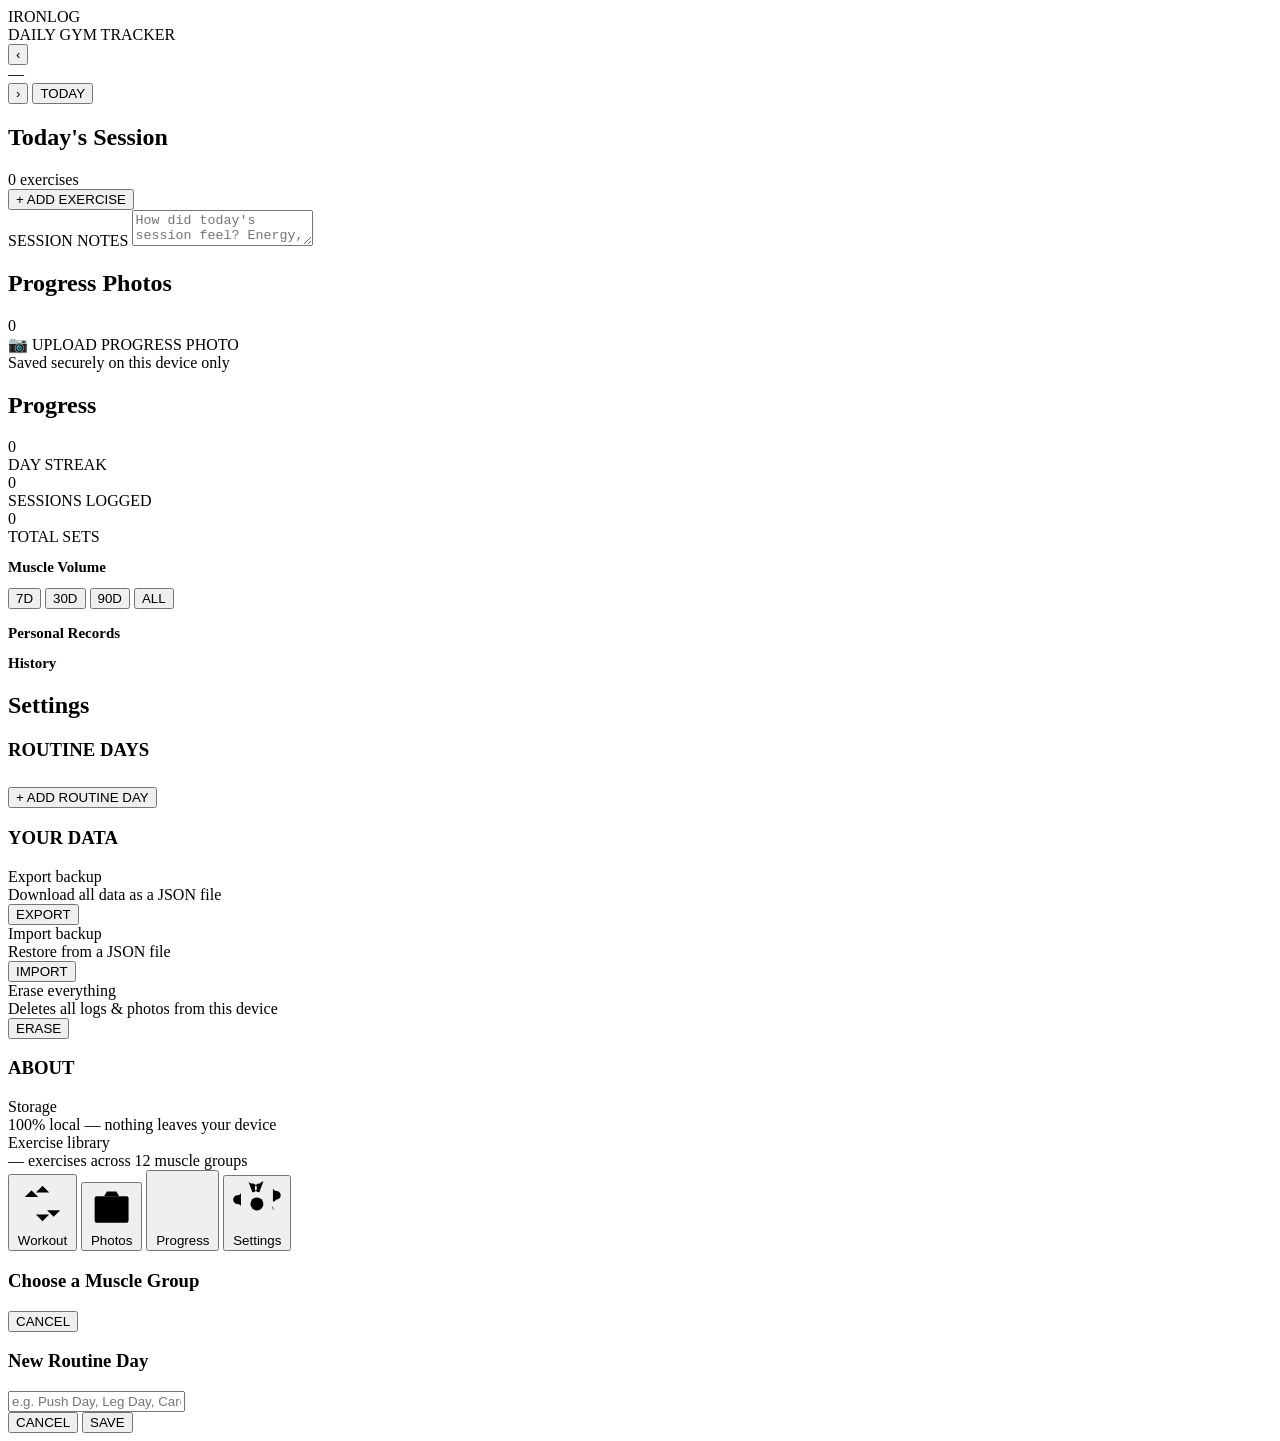
==== index.html @ 1e76ce5f "Add files via upload" ====
<!DOCTYPE html>
<html lang="en">
<head>
<meta charset="UTF-8">
<meta name="viewport" content="width=device-width, initial-scale=1.0, maximum-scale=1, viewport-fit=cover">
<meta name="theme-color" content="#121216">
<meta name="description" content="IRONLOG — offline gym tracker with muscle-specific exercise library and progress photos.">
<title>IRONLOG — Daily Gym Tracker</title>
<link rel="manifest" href="manifest.json">
<link rel="icon" href="icons/icon.svg" type="image/svg+xml">
<link rel="apple-touch-icon" href="icons/icon-192.png">
<link rel="stylesheet" href="css/style.css">
</head>
<body>

<header>
  <div class="brand">
    <div>
      <div class="logo">IRON<span>LOG</span></div>
      <div class="tag">DAILY GYM TRACKER</div>
    </div>
  </div>
  <div class="date-row">
    <button class="nav" id="prevDay" aria-label="Previous day">‹</button>
    <div class="date-display" id="dateDisplay">—<small id="dateSub"></small></div>
    <button class="nav" id="nextDay" aria-label="Next day">›</button>
    <button class="today-btn" id="todayBtn">TODAY</button>
  </div>
</header>

<main>

  <!-- WORKOUT SECTION -->
  <section id="sec-workout" class="active">
    <div class="routine-bar" id="routineBar"></div>

    <div class="section-title">
      <h2>Today's Session</h2>
      <span class="count-pill" id="exerciseCount">0 exercises</span>
    </div>

    <div id="exerciseList"></div>

    <div id="emptyWorkout" class="empty-state" style="display:none;">
      <div class="big">🏋️</div>
      <p>No exercises logged for this day yet. Tap below to build your session from the muscle-specific library.</p>
    </div>

    <button class="add-exercise-btn" id="addExerciseBtn">+ ADD EXERCISE</button>

    <div class="notes-box">
      <label>SESSION NOTES</label>
      <textarea id="sessionNotes" placeholder="How did today's session feel? Energy, soreness, PRs..."></textarea>
    </div>
  </section>

  <!-- PHOTOS SECTION -->
  <section id="sec-photos">
    <div class="section-title">
      <h2>Progress Photos</h2>
      <span class="count-pill" id="photoCount">0</span>
    </div>
    <label class="photo-upload-btn" for="photoInput">📷 UPLOAD PROGRESS PHOTO<br><span class="sub">Saved securely on this device only</span></label>
    <input type="file" id="photoInput" accept="image/*" capture="environment" style="display:none;" multiple>
    <div class="photo-grid" id="photoGrid"></div>
  </section>

  <!-- PROGRESS SECTION -->
  <section id="sec-progress">
    <div class="section-title"><h2>Progress</h2></div>
    <div class="stat-grid">
      <div class="stat-card"><div class="num" id="statStreak">0</div><div class="lbl">DAY STREAK</div></div>
      <div class="stat-card"><div class="num" id="statTotal">0</div><div class="lbl">SESSIONS LOGGED</div></div>
      <div class="stat-card"><div class="num" id="statVolume">0</div><div class="lbl">TOTAL SETS</div></div>
    </div>

    <div class="section-title">
      <h2 style="font-size:15px;">Muscle Volume</h2>
      <div class="range-toggle" id="rangeToggle">
        <button data-range="7" class="active">7D</button>
        <button data-range="30">30D</button>
        <button data-range="90">90D</button>
        <button data-range="0">ALL</button>
      </div>
    </div>
    <div id="muscleVolumeList" class="muscle-volume-list"></div>
    <p class="hint" id="muscleVolumeHint"></p>

    <div class="section-title"><h2 style="font-size:15px;">Personal Records</h2></div>
    <div id="prList"></div>

    <div class="section-title"><h2 style="font-size:15px;">History</h2></div>
    <div id="historyList"></div>
  </section>

  <!-- SETTINGS SECTION -->
  <section id="sec-settings">
    <div class="section-title"><h2>Settings</h2></div>

    <div class="settings-block">
      <h3>ROUTINE DAYS</h3>
      <div id="routineEditor"></div>
      <button class="add-exercise-btn" id="addRoutineBtn" style="margin-top:8px;">+ ADD ROUTINE DAY</button>
    </div>

    <div class="settings-block">
      <h3>YOUR DATA</h3>
      <div class="settings-row">
        <div><div class="st-lbl">Export backup</div><div class="st-sub">Download all data as a JSON file</div></div>
        <button id="exportBtn">EXPORT</button>
      </div>
      <div class="settings-row">
        <div><div class="st-lbl">Import backup</div><div class="st-sub">Restore from a JSON file</div></div>
        <button id="importBtn">IMPORT</button>
      </div>
      <input type="file" id="importInput" accept="application/json" style="display:none;">
      <div class="settings-row">
        <div><div class="st-lbl">Erase everything</div><div class="st-sub">Deletes all logs & photos from this device</div></div>
        <button class="danger" id="eraseBtn">ERASE</button>
      </div>
    </div>

    <div class="settings-block">
      <h3>ABOUT</h3>
      <div class="settings-row">
        <div><div class="st-lbl">Storage</div><div class="st-sub">100% local — nothing leaves your device</div></div>
      </div>
      <div class="settings-row">
        <div><div class="st-lbl">Exercise library</div><div class="st-sub" id="libraryCount">— exercises across 12 muscle groups</div></div>
      </div>
    </div>
  </section>

</main>

<nav class="tabbar">
  <button class="tab active" data-tab="sec-workout">
    <svg viewBox="0 0 24 24"><path d="M6.5 6.5l11 11M4 9l3-3 3 3M20 15l-3 3-3-3M2 12h4M18 12h4M9 7l3-3 3 3M9 17l3 3 3-3"/></svg>
    Workout
  </button>
  <button class="tab" data-tab="sec-photos">
    <svg viewBox="0 0 24 24"><rect x="3" y="6" width="18" height="14" rx="1"/><circle cx="12" cy="13" r="3.5"/><path d="M8 6l1.5-2.5h5L16 6"/></svg>
    Photos
  </button>
  <button class="tab" data-tab="sec-progress">
    <svg viewBox="0 0 24 24"><path d="M4 20V10M11 20V4M18 20v-7"/></svg>
    Progress
  </button>
  <button class="tab" data-tab="sec-settings">
    <svg viewBox="0 0 24 24"><circle cx="12" cy="12" r="3"/><path d="M19.4 13a1.7 1.7 0 00.34 1.87M4.6 13a1.7 1.7 0 00-1.55-1H3a2 2 0 110-4h.09a1.7 1.7 0 001.51-1.09M19.4 11a1.7 1.7 0 001.55-1H21a2 2 0 100-4h-.09a1.7 1.7 0 01-1.51-1.09M8 1.6a1.7 1.7 0 001.6 1H10a2 2 0 010 4h-.09M15 1.6a1.7 1.7 0 00-1.6 1H13a2 2 0 000 4h.09"/></svg>
    Settings
  </button>
</nav>

<!-- Exercise Picker Modal: step 1 = muscle grid, step 2 = exercise list -->
<div class="modal-backdrop" id="pickerModal">
  <div class="modal modal-tall">
    <div class="picker-step" id="pickerStep1">
      <h3>Choose a Muscle Group</h3>
      <div class="muscle-grid" id="muscleGrid"></div>
      <div class="modal-actions">
        <button class="btn btn-ghost" id="cancelPicker1">CANCEL</button>
      </div>
    </div>

    <div class="picker-step" id="pickerStep2" style="display:none;">
      <div class="picker-step2-head">
        <button class="back-btn" id="backToMuscles">‹ Back</button>
        <h3 id="pickerMuscleTitle">Chest</h3>
      </div>
      <input type="text" id="exerciseSearch" placeholder="Search exercises...">
      <div class="exercise-picker-list" id="exercisePickerList"></div>
      <div class="custom-exercise-row">
        <input type="text" id="customExerciseInput" placeholder="Or type a custom exercise name">
        <button class="btn btn-primary" id="addCustomExercise">ADD</button>
      </div>
    </div>
  </div>
</div>

<!-- Add Routine Day Modal -->
<div class="modal-backdrop" id="routineModal">
  <div class="modal">
    <h3>New Routine Day</h3>
    <input type="text" id="routineNameInput" placeholder="e.g. Push Day, Leg Day, Cardio">
    <div class="modal-actions">
      <button class="btn btn-ghost" id="cancelRoutine">CANCEL</button>
      <button class="btn btn-primary" id="confirmRoutine">SAVE</button>
    </div>
  </div>
</div>

<div class="toast" id="toast"></div>

<script src="js/exercise-library.js"></script>
<script src="js/storage.js"></script>
<script src="js/app.js"></script>
</body>
</html>
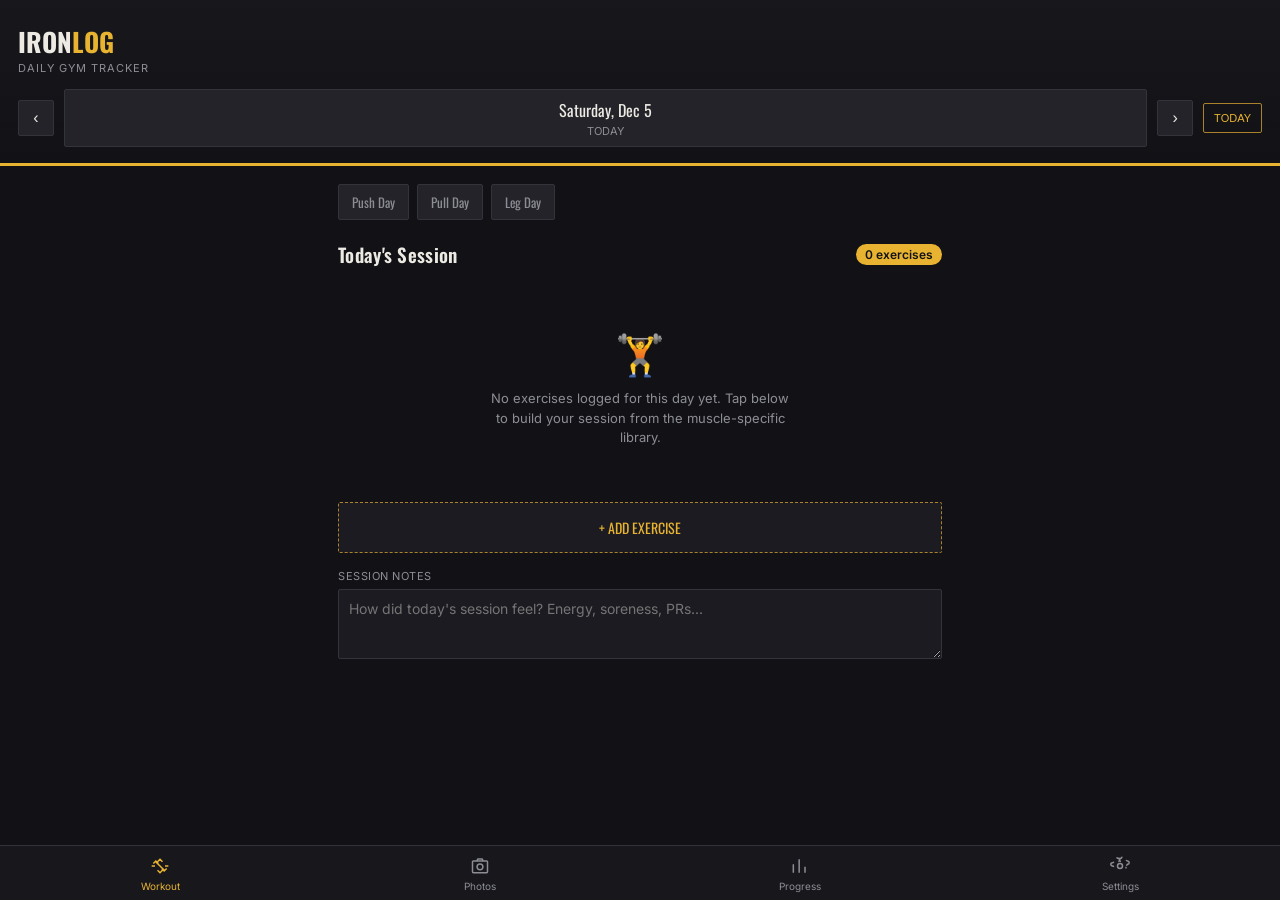
==== commit 44084db0: "Add files via upload" ====
--- a/index.html
+++ b/index.html
@@ -6,10 +6,296 @@
 <meta name="theme-color" content="#121216">
 <meta name="description" content="IRONLOG — offline gym tracker with muscle-specific exercise library and progress photos.">
 <title>IRONLOG — Daily Gym Tracker</title>
-<link rel="manifest" href="manifest.json">
-<link rel="icon" href="icons/icon.svg" type="image/svg+xml">
-<link rel="apple-touch-icon" href="icons/icon-192.png">
-<link rel="stylesheet" href="css/style.css">
+<style>
+@import url('https://fonts.googleapis.com/css2?family=Oswald:wght@400;500;600;700&family=Inter:wght@400;500;600&display=swap');
+
+:root{
+  --bg: #121216;
+  --surface: #1b1b21;
+  --surface-2: #232329;
+  --steel: #33333c;
+  --iron: #E8B330;
+  --iron-dim: #a9822b;
+  --rust: #C4482E;
+  --chalk: #EDEAE3;
+  --chalk-dim: #8d8d95;
+  --green: #6FA85B;
+  --radius: 2px;
+}
+
+*{ box-sizing:border-box; -webkit-tap-highlight-color: transparent; }
+html,body{ margin:0; padding:0; }
+body{
+  background:
+    linear-gradient(180deg, rgba(0,0,0,.25), rgba(0,0,0,0) 120px),
+    var(--bg);
+  color: var(--chalk);
+  font-family: 'Inter', system-ui, sans-serif;
+  min-height: 100vh;
+  padding-bottom: 90px;
+}
+
+h1,h2,h3,.display{
+  font-family:'Oswald', sans-serif;
+  font-weight:600;
+  letter-spacing: 0.3px;
+  margin:0;
+}
+
+/* ---------- Header ---------- */
+header{
+  padding: 22px 18px 16px;
+  border-bottom: 3px solid var(--iron);
+  background: linear-gradient(180deg, #17171c, #121216);
+  position: sticky; top:0; z-index: 20;
+}
+.brand{ display:flex; align-items:baseline; justify-content:space-between; }
+.brand .logo{ font-family:'Oswald',sans-serif; font-weight:700; font-size:26px; color: var(--chalk); }
+.brand .logo span{ color: var(--iron); }
+.brand .tag{ font-size: 11px; color: var(--chalk-dim); letter-spacing: 1px; }
+
+.date-row{ margin-top: 14px; display:flex; align-items:center; gap: 10px; }
+.date-row button.nav{
+  background: var(--surface-2); border: 1px solid var(--steel);
+  color: var(--chalk); width: 36px; height:36px; font-size:16px;
+  border-radius: var(--radius); cursor:pointer;
+}
+.date-row .date-display{
+  flex:1; text-align:center; font-family:'Oswald',sans-serif; font-size: 16px;
+  background: var(--surface-2); border: 1px solid var(--steel);
+  padding: 8px 6px; border-radius: var(--radius);
+}
+.date-row .date-display small{ display:block; color: var(--chalk-dim); font-size: 11px; font-family:'Inter'; margin-top:2px; }
+.date-row .today-btn{
+  background: transparent; color: var(--iron); border:1px solid var(--iron-dim);
+  font-size: 11px; padding: 8px 10px; border-radius: var(--radius); cursor:pointer;
+}
+
+/* ---------- Main ---------- */
+main{ padding: 18px; max-width: 640px; margin: 0 auto; }
+section{ display:none; }
+section.active{ display:block; animation: fade .25s ease; }
+@keyframes fade{ from{opacity:0; transform:translateY(4px);} to{opacity:1; transform:none;} }
+
+.section-title{ display:flex; align-items:center; justify-content:space-between; margin-bottom: 12px; gap: 10px; flex-wrap: wrap; }
+.section-title h2{ font-size:19px; }
+.count-pill{
+  font-size:12px; color: var(--bg); background: var(--iron);
+  padding: 3px 9px; border-radius: 20px; font-family:'Inter'; font-weight:600;
+}
+
+/* ---------- Routine label ---------- */
+.routine-bar{ display:flex; gap:8px; margin-bottom: 16px; overflow-x:auto; padding-bottom:4px; }
+.routine-chip{
+  flex: 0 0 auto; padding: 7px 13px; background: var(--surface-2);
+  border: 1px solid var(--steel); color: var(--chalk-dim);
+  font-family:'Oswald'; font-size:13px; border-radius: var(--radius);
+  cursor:pointer; white-space:nowrap;
+}
+.routine-chip.active{ border-color: var(--iron); color: var(--iron); background: rgba(232,179,48,0.08); }
+
+/* ---------- Exercise Card ---------- */
+.exercise-card{
+  background: var(--surface); border: 1px solid var(--steel);
+  border-left: 4px solid var(--muscle-color, var(--iron));
+  border-radius: var(--radius); margin-bottom: 12px; overflow:hidden;
+}
+.exercise-head{ display:flex; justify-content:space-between; align-items:flex-start; padding: 12px 14px 8px; gap: 8px; }
+.exercise-head .name{ font-family:'Oswald'; font-size:16px; font-weight:600; }
+.exercise-head .muscle-tag{
+  display:inline-flex; align-items:center; gap:5px; font-size:11px; color: var(--chalk-dim);
+  margin-top:4px;
+}
+.exercise-head .muscle-tag .dot{ width:8px; height:8px; border-radius:50%; background: var(--muscle-color, var(--iron)); display:inline-block; }
+.exercise-head .del{ background:none; border:none; color:#5c5c66; font-size:18px; cursor:pointer; padding:4px 6px; flex-shrink:0; }
+
+.set-table{ padding: 0 14px 12px; }
+.set-row{ display:grid; grid-template-columns: 26px 1fr 1fr 30px; gap: 8px; align-items:center; padding: 6px 0; border-top: 1px solid #242429; }
+.set-row.head-row{ border-top:none; font-size:10px; color: var(--chalk-dim); letter-spacing:.5px; padding-bottom:4px; }
+.set-row .set-num{ color: var(--chalk-dim); font-size:13px; text-align:center; font-family:'Oswald'; }
+.set-row input{
+  width:100%; background: var(--surface-2); border:1px solid var(--steel);
+  color: var(--chalk); padding:7px 6px; border-radius: var(--radius);
+  font-family:'Inter'; font-size:14px; text-align:center;
+}
+.set-row input:focus{ outline:none; border-color: var(--iron); }
+.set-row .chk{
+  width:26px; height:26px; border-radius: var(--radius); border:1px solid var(--steel);
+  background: var(--surface-2); cursor:pointer; display:flex; align-items:center; justify-content:center;
+  color: transparent; font-size:14px;
+}
+.set-row .chk.done{ background: var(--green); border-color: var(--green); color:#12210d; }
+
+.add-set-btn{
+  width: calc(100% - 28px); margin: 0 14px 12px; padding:9px; background:transparent;
+  border:1px dashed var(--steel); color: var(--chalk-dim); font-size:12px;
+  border-radius: var(--radius); cursor:pointer;
+}
+
+.add-exercise-btn{
+  width:100%; padding:14px; background: var(--surface); border:1px dashed var(--iron-dim);
+  color: var(--iron); font-family:'Oswald'; font-size:14px; border-radius: var(--radius); cursor:pointer;
+  margin-top: 4px;
+}
+
+.empty-state{ text-align:center; padding: 50px 20px; color: var(--chalk-dim); }
+.empty-state .big{ font-size:40px; margin-bottom:10px; }
+.empty-state p{ font-size:13px; line-height:1.5; max-width:300px; margin:0 auto; }
+
+/* ---------- Notes ---------- */
+.notes-box{ margin-top: 16px; }
+.notes-box label{ font-size:11px; color: var(--chalk-dim); display:block; margin-bottom:6px; letter-spacing:.5px;}
+.notes-box textarea{
+  width:100%; min-height:70px; background: var(--surface); border:1px solid var(--steel);
+  color: var(--chalk); padding:10px; border-radius: var(--radius); font-family:'Inter'; font-size:14px; resize:vertical;
+}
+
+/* ---------- Photos ---------- */
+.photo-upload-btn{
+  display:block; width:100%; padding: 22px; background: var(--surface); border:2px dashed var(--steel);
+  color: var(--chalk-dim); border-radius: var(--radius); cursor:pointer; text-align:center;
+  font-family:'Oswald'; font-size:14px; margin-bottom:16px;
+}
+.photo-upload-btn .sub{ font-family:'Inter'; font-size:11px; color:#666; }
+.photo-upload-btn:active{ border-color: var(--iron); color: var(--iron); }
+.photo-grid{ display:grid; grid-template-columns: repeat(3, 1fr); gap: 8px; }
+.photo-item{ position:relative; aspect-ratio: 3/4; border-radius: var(--radius); overflow:hidden; border:1px solid var(--steel); background: var(--surface-2); }
+.photo-item img{ width:100%; height:100%; object-fit:cover; display:block; }
+.photo-item .pdate{
+  position:absolute; bottom:0; left:0; right:0; background: linear-gradient(0deg, rgba(0,0,0,.85), transparent);
+  color: var(--chalk); font-size:9px; padding: 12px 5px 4px; text-align:center;
+}
+.photo-item .pdel{
+  position:absolute; top:3px; right:3px; background: rgba(0,0,0,.6); color:var(--chalk);
+  border:none; border-radius:50%; width:20px; height:20px; font-size:12px; cursor:pointer; line-height:1;
+}
+
+/* ---------- Progress ---------- */
+.stat-grid{ display:grid; grid-template-columns: repeat(3,1fr); gap:10px; margin-bottom:18px; }
+.stat-card{ background: var(--surface); border:1px solid var(--steel); border-radius: var(--radius); padding: 14px 8px; text-align:center; }
+.stat-card .num{ font-family:'Oswald'; font-size:24px; color: var(--iron); }
+.stat-card .lbl{ font-size:10px; color: var(--chalk-dim); margin-top:4px; letter-spacing:.4px;}
+
+.range-toggle{ display:flex; gap:4px; }
+.range-toggle button{
+  background: var(--surface-2); border:1px solid var(--steel); color: var(--chalk-dim);
+  font-size:11px; padding: 6px 9px; border-radius: var(--radius); cursor:pointer; font-family:'Inter'; font-weight:600;
+}
+.range-toggle button.active{ background: var(--iron); color: #141410; border-color: var(--iron); }
+
+.muscle-volume-list{ margin-bottom: 4px; }
+.mv-row{ margin-bottom: 10px; }
+.mv-row-top{ display:flex; justify-content:space-between; font-size:12px; margin-bottom:4px; }
+.mv-row-top .mv-name{ display:flex; align-items:center; gap:6px; font-family:'Oswald'; font-size:13px; }
+.mv-row-top .mv-name .dot{ width:8px; height:8px; border-radius:50%; }
+.mv-row-top .mv-val{ color: var(--chalk-dim); }
+.mv-bar-track{ height:8px; background: var(--surface-2); border-radius: 20px; overflow:hidden; }
+.mv-bar-fill{ height:100%; border-radius: 20px; transition: width .3s ease; }
+.hint{ font-size:11px; color: var(--chalk-dim); margin: 4px 0 20px; line-height:1.5; }
+
+.pr-item{
+  display:flex; justify-content:space-between; align-items:center;
+  background: var(--surface); border:1px solid var(--steel); border-left:3px solid var(--muscle-color, var(--iron));
+  border-radius: var(--radius); padding: 11px 14px; margin-bottom:8px;
+}
+.pr-item .pn{ font-family:'Oswald'; font-size:14px; }
+.pr-item .pm{ font-size:10px; color: var(--chalk-dim); margin-top:2px; }
+.pr-item .pv{ font-family:'Oswald'; font-size:16px; color: var(--iron); text-align:right; }
+.pr-item .pd{ font-size:9px; color: var(--chalk-dim); text-align:right; }
+
+.history-item{
+  background: var(--surface); border:1px solid var(--steel); border-left:3px solid var(--steel);
+  border-radius: var(--radius); padding: 12px 14px; margin-bottom:8px;
+  display:flex; justify-content:space-between; align-items:center; cursor:pointer;
+}
+.history-item.has-log{ border-left-color: var(--iron); }
+.history-item .hd{ font-family:'Oswald'; font-size:14px; }
+.history-item .hs{ font-size:11px; color: var(--chalk-dim); margin-top:2px; }
+.history-item .harrow{ color: var(--chalk-dim); }
+
+/* ---------- Bottom Nav ---------- */
+nav.tabbar{
+  position: fixed; bottom:0; left:0; right:0; background: #17171c; border-top: 1px solid var(--steel);
+  display:flex; z-index: 30; padding-bottom: env(safe-area-inset-bottom);
+}
+nav.tabbar button{
+  flex:1; background:none; border:none; color: var(--chalk-dim);
+  padding: 10px 4px 8px; font-family:'Inter'; font-size:10px; cursor:pointer;
+  display:flex; flex-direction:column; align-items:center; gap:4px;
+}
+nav.tabbar button svg{ width:20px; height:20px; stroke: var(--chalk-dim); fill:none; stroke-width:1.8; }
+nav.tabbar button.active{ color: var(--iron); }
+nav.tabbar button.active svg{ stroke: var(--iron); }
+
+/* ---------- Modal ---------- */
+.modal-backdrop{ position:fixed; inset:0; background: rgba(0,0,0,.6); z-index:50; display:none; align-items:flex-end; justify-content:center; }
+.modal-backdrop.show{ display:flex; }
+.modal{
+  background: var(--surface); width:100%; max-width:640px;
+  border-top: 3px solid var(--iron); border-radius: 10px 10px 0 0;
+  padding: 20px 18px calc(20px + env(safe-area-inset-bottom));
+  max-height: 80vh; overflow-y:auto;
+}
+.modal.modal-tall{ max-height: 85vh; }
+.modal h3{ font-size:17px; margin-bottom:14px; }
+.modal input, .modal select{
+  width:100%; background: var(--surface-2); border:1px solid var(--steel); color:var(--chalk);
+  padding: 12px; border-radius: var(--radius); font-family:'Inter'; font-size:15px; margin-bottom:10px;
+}
+.modal-actions{ display:flex; gap:10px; margin-top:6px; }
+.btn{ flex:1; padding:13px; border-radius: var(--radius); border:none; cursor:pointer; font-family:'Oswald'; font-size:14px; letter-spacing:.3px; }
+.btn-primary{ background: var(--iron); color:#141410; font-weight:600; }
+.btn-ghost{ background: transparent; color: var(--chalk-dim); border:1px solid var(--steel); }
+
+/* ---------- Muscle Picker ---------- */
+.muscle-grid{ display:grid; grid-template-columns: repeat(2, 1fr); gap:8px; margin-bottom: 16px; }
+.muscle-tile{
+  display:flex; align-items:center; gap:9px; padding: 13px 12px;
+  background: var(--surface-2); border:1px solid var(--steel); border-radius: var(--radius);
+  cursor:pointer; font-family:'Oswald'; font-size:14px; color: var(--chalk);
+}
+.muscle-tile .dot{ width:12px; height:12px; border-radius:50%; flex-shrink:0; }
+.muscle-tile .cnt{ margin-left:auto; font-family:'Inter'; font-size:10px; color: var(--chalk-dim); }
+
+.picker-step2-head{ display:flex; align-items:center; gap:10px; margin-bottom:12px; }
+.back-btn{ background:none; border:none; color: var(--iron); font-family:'Oswald'; font-size:13px; cursor:pointer; padding:4px 0; }
+.exercise-picker-list{ max-height: 40vh; overflow-y:auto; margin-bottom: 12px; border-top:1px solid var(--steel); }
+.exercise-pick-item{
+  display:flex; justify-content:space-between; align-items:center;
+  padding: 13px 4px; border-bottom: 1px solid #242429; cursor:pointer;
+}
+.exercise-pick-item .epn{ font-size:14px; }
+.exercise-pick-item .epe{ font-size:10px; color: var(--chalk-dim); margin-top:2px; }
+.exercise-pick-item .epa{ color: var(--iron); font-size:18px; }
+.custom-exercise-row{ display:flex; gap:8px; align-items:flex-start; }
+.custom-exercise-row input{ margin-bottom:0; flex:1; }
+.custom-exercise-row button{ flex: 0 0 auto; padding: 12px 16px; }
+.no-results{ padding: 16px 4px; color: var(--chalk-dim); font-size:13px; text-align:center; }
+
+.toast{
+  position: fixed; bottom: 78px; left:50%; transform: translateX(-50%);
+  background: var(--iron); color:#141410; padding: 10px 18px; border-radius: var(--radius);
+  font-family:'Oswald'; font-size:13px; z-index: 60; opacity:0; pointer-events:none;
+  transition: opacity .25s, transform .25s;
+}
+.toast.show{ opacity:1; transform: translateX(-50%) translateY(-6px); }
+
+.settings-block{ margin-bottom: 22px; }
+.settings-block h3{ font-size:13px; color: var(--chalk-dim); letter-spacing:.5px; margin-bottom:10px; }
+.settings-row{
+  display:flex; justify-content:space-between; align-items:center;
+  background: var(--surface); border:1px solid var(--steel); border-radius: var(--radius);
+  padding: 14px; margin-bottom:8px;
+}
+.settings-row .st-lbl{ font-size:14px; }
+.settings-row .st-sub{ font-size:11px; color: var(--chalk-dim); margin-top:2px; }
+.settings-row button{
+  background: var(--surface-2); border:1px solid var(--steel); color: var(--chalk);
+  padding: 8px 14px; border-radius: var(--radius); font-size:12px; cursor:pointer;
+}
+.settings-row button.danger{ color: var(--rust); border-color: var(--rust); background:transparent; }
+
+</style>
 </head>
 <body>
 
@@ -192,8 +478,817 @@
 
 <div class="toast" id="toast"></div>
 
-<script src="js/exercise-library.js"></script>
-<script src="js/storage.js"></script>
-<script src="js/app.js"></script>
+<script>
+/* ==========================================================================
+   IRONLOG — Exercise Library
+   Exercises grouped by individual muscle for targeted, effective progress.
+   Each muscle has a display color used for chips, bars, and tags.
+   ========================================================================== */
+
+const MUSCLE_GROUPS = [
+  { key: "Chest",      color: "#E8B330" },
+  { key: "Back",       color: "#5FA8D3" },
+  { key: "Shoulders",  color: "#C4482E" },
+  { key: "Biceps",     color: "#8CC084" },
+  { key: "Triceps",    color: "#D98E4A" },
+  { key: "Forearms",   color: "#B79A6B" },
+  { key: "Quads",      color: "#D6564C" },
+  { key: "Hamstrings", color: "#9B6BC7" },
+  { key: "Glutes",     color: "#E06B9F" },
+  { key: "Calves",     color: "#5CBFA6" },
+  { key: "Abs",        color: "#E8D830" },
+  { key: "Cardio",     color: "#6FA85B" }
+];
+
+const EXERCISE_LIBRARY = {
+  Chest: [
+    { name: "Barbell Bench Press",        equipment: "Barbell" },
+    { name: "Incline Barbell Press",       equipment: "Barbell" },
+    { name: "Dumbbell Bench Press",        equipment: "Dumbbell" },
+    { name: "Incline Dumbbell Press",      equipment: "Dumbbell" },
+    { name: "Chest Fly (Dumbbell)",        equipment: "Dumbbell" },
+    { name: "Cable Crossover",             equipment: "Cable" },
+    { name: "Push-Up",                     equipment: "Bodyweight" },
+    { name: "Dips (Chest Focus)",          equipment: "Bodyweight" },
+    { name: "Machine Chest Press",         equipment: "Machine" },
+    { name: "Pec Deck Machine",            equipment: "Machine" }
+  ],
+  Back: [
+    { name: "Deadlift",                    equipment: "Barbell" },
+    { name: "Pull-Up",                     equipment: "Bodyweight" },
+    { name: "Lat Pulldown",                equipment: "Cable" },
+    { name: "Barbell Row",                 equipment: "Barbell" },
+    { name: "Seated Cable Row",            equipment: "Cable" },
+    { name: "One-Arm Dumbbell Row",        equipment: "Dumbbell" },
+    { name: "T-Bar Row",                   equipment: "Barbell" },
+    { name: "Face Pull",                   equipment: "Cable" },
+    { name: "Chin-Up",                     equipment: "Bodyweight" },
+    { name: "Hyperextension",              equipment: "Bodyweight" }
+  ],
+  Shoulders: [
+    { name: "Overhead Press",              equipment: "Barbell" },
+    { name: "Dumbbell Shoulder Press",     equipment: "Dumbbell" },
+    { name: "Lateral Raise",               equipment: "Dumbbell" },
+    { name: "Front Raise",                 equipment: "Dumbbell" },
+    { name: "Rear Delt Fly",               equipment: "Dumbbell" },
+    { name: "Arnold Press",                equipment: "Dumbbell" },
+    { name: "Cable Lateral Raise",         equipment: "Cable" },
+    { name: "Upright Row",                 equipment: "Barbell" },
+    { name: "Shrugs",                      equipment: "Dumbbell" }
+  ],
+  Biceps: [
+    { name: "Barbell Curl",                equipment: "Barbell" },
+    { name: "Dumbbell Curl",               equipment: "Dumbbell" },
+    { name: "Hammer Curl",                 equipment: "Dumbbell" },
+    { name: "Preacher Curl",               equipment: "Barbell" },
+    { name: "Incline Dumbbell Curl",       equipment: "Dumbbell" },
+    { name: "Cable Curl",                  equipment: "Cable" },
+    { name: "Concentration Curl",          equipment: "Dumbbell" }
+  ],
+  Triceps: [
+    { name: "Close-Grip Bench Press",      equipment: "Barbell" },
+    { name: "Tricep Pushdown",             equipment: "Cable" },
+    { name: "Skull Crusher",               equipment: "Barbell" },
+    { name: "Overhead Tricep Extension",   equipment: "Dumbbell" },
+    { name: "Dips (Triceps Focus)",        equipment: "Bodyweight" },
+    { name: "Kickback",                    equipment: "Dumbbell" },
+    { name: "Rope Pushdown",               equipment: "Cable" }
+  ],
+  Forearms: [
+    { name: "Wrist Curl",                  equipment: "Barbell" },
+    { name: "Reverse Wrist Curl",          equipment: "Barbell" },
+    { name: "Farmer's Carry",              equipment: "Dumbbell" },
+    { name: "Reverse Curl",                equipment: "Barbell" },
+    { name: "Plate Pinch Hold",            equipment: "Plate" }
+  ],
+  Quads: [
+    { name: "Back Squat",                  equipment: "Barbell" },
+    { name: "Front Squat",                 equipment: "Barbell" },
+    { name: "Leg Press",                   equipment: "Machine" },
+    { name: "Leg Extension",               equipment: "Machine" },
+    { name: "Walking Lunge",               equipment: "Dumbbell" },
+    { name: "Bulgarian Split Squat",       equipment: "Dumbbell" },
+    { name: "Goblet Squat",                equipment: "Dumbbell" },
+    { name: "Hack Squat",                  equipment: "Machine" }
+  ],
+  Hamstrings: [
+    { name: "Romanian Deadlift",           equipment: "Barbell" },
+    { name: "Leg Curl (Lying)",            equipment: "Machine" },
+    { name: "Leg Curl (Seated)",           equipment: "Machine" },
+    { name: "Good Morning",                equipment: "Barbell" },
+    { name: "Stiff-Leg Deadlift",          equipment: "Dumbbell" },
+    { name: "Nordic Curl",                 equipment: "Bodyweight" }
+  ],
+  Glutes: [
+    { name: "Hip Thrust",                  equipment: "Barbell" },
+    { name: "Glute Bridge",                equipment: "Barbell" },
+    { name: "Cable Kickback",              equipment: "Cable" },
+    { name: "Sumo Deadlift",               equipment: "Barbell" },
+    { name: "Step-Up",                     equipment: "Dumbbell" },
+    { name: "Hip Abduction Machine",       equipment: "Machine" }
+  ],
+  Calves: [
+    { name: "Standing Calf Raise",         equipment: "Machine" },
+    { name: "Seated Calf Raise",           equipment: "Machine" },
+    { name: "Donkey Calf Raise",           equipment: "Machine" },
+    { name: "Single-Leg Calf Raise",       equipment: "Bodyweight" }
+  ],
+  Abs: [
+    { name: "Hanging Leg Raise",           equipment: "Bodyweight" },
+    { name: "Cable Crunch",                equipment: "Cable" },
+    { name: "Plank",                       equipment: "Bodyweight" },
+    { name: "Ab Wheel Rollout",            equipment: "Wheel" },
+    { name: "Sit-Up",                      equipment: "Bodyweight" },
+    { name: "Russian Twist",               equipment: "Bodyweight" },
+    { name: "Bicycle Crunch",              equipment: "Bodyweight" }
+  ],
+  Cardio: [
+    { name: "Treadmill Run",               equipment: "Machine" },
+    { name: "Stationary Bike",             equipment: "Machine" },
+    { name: "Rowing Machine",              equipment: "Machine" },
+    { name: "Jump Rope",                   equipment: "Bodyweight" },
+    { name: "Stair Climber",               equipment: "Machine" },
+    { name: "Elliptical",                  equipment: "Machine" }
+  ]
+};
+
+function getMuscleColor(muscleKey){
+  const m = MUSCLE_GROUPS.find(g => g.key === muscleKey);
+  return m ? m.color : "#8d8d95";
+}
+
+</script>
+<script>
+/* ==========================================================================
+   IRONLOG — Storage layer
+   All data lives in localStorage on-device only. Nothing is transmitted.
+   db = {
+     routines: [{id, name}],
+     logs: {
+       'YYYY-MM-DD': {
+         routineId, notes,
+         exercises: [{id, name, muscle, equipment, sets:[{weight,reps,done}]}]
+       }
+     },
+     photos: [{id, date, dataUrl}]
+   }
+   ========================================================================== */
+
+const IronStore = (function(){
+  const STORE_KEY = "ironlog_data_v2";
+
+  function uid(){ return Date.now().toString(36) + Math.random().toString(36).slice(2, 7); }
+
+  function defaultDB(){
+    return {
+      routines: [
+        { id: uid(), name: "Push Day" },
+        { id: uid(), name: "Pull Day" },
+        { id: uid(), name: "Leg Day" }
+      ],
+      logs: {},
+      photos: []
+    };
+  }
+
+  function migrateFromV1(){
+    try{
+      const raw = localStorage.getItem("ironlog_data_v1");
+      if(!raw) return null;
+      const old = JSON.parse(raw);
+      // v1 already matches v2 shape closely; exercises may lack 'equipment'
+      Object.values(old.logs || {}).forEach(log=>{
+        (log.exercises || []).forEach(ex=>{ if(ex.equipment === undefined) ex.equipment = ""; });
+      });
+      return old;
+    }catch(e){ return null; }
+  }
+
+  function load(){
+    try{
+      const raw = localStorage.getItem(STORE_KEY);
+      if(raw) return JSON.parse(raw);
+    }catch(e){ console.warn("IronStore: could not parse data", e); }
+    const migrated = migrateFromV1();
+    if(migrated) return migrated;
+    return defaultDB();
+  }
+
+  let db = load();
+
+  function save(){
+    try{
+      localStorage.setItem(STORE_KEY, JSON.stringify(db));
+      return true;
+    }catch(e){
+      console.warn("IronStore: save failed", e);
+      return false;
+    }
+  }
+
+  function todayStr(d = new Date()){
+    return d.getFullYear() + "-" + String(d.getMonth()+1).padStart(2,'0') + "-" + String(d.getDate()).padStart(2,'0');
+  }
+
+  function getLog(dateStr){
+    if(!db.logs[dateStr]){
+      db.logs[dateStr] = { routineId: null, notes: "", exercises: [] };
+    }
+    return db.logs[dateStr];
+  }
+
+  function replaceDB(newDB){
+    if(!newDB || !newDB.routines || !newDB.logs) throw new Error("Invalid backup format");
+    if(!Array.isArray(newDB.photos)) newDB.photos = [];
+    db = newDB;
+    save();
+  }
+
+  function eraseAll(){
+    localStorage.removeItem(STORE_KEY);
+    db = defaultDB();
+    save();
+  }
+
+  return {
+    get db(){ return db; },
+    uid, todayStr, getLog, save, replaceDB, eraseAll
+  };
+})();
+
+</script>
+<script>
+/* ==========================================================================
+   IRONLOG — App logic
+   Depends on: exercise-library.js, storage.js
+   ========================================================================== */
+(function(){
+  "use strict";
+
+  const $ = (sel, el=document) => el.querySelector(sel);
+  const $all = (sel, el=document) => Array.from(el.querySelectorAll(sel));
+  const { uid, todayStr, getLog, save } = IronStore;
+
+  let currentDate = todayStr();
+  let activeRoutineId = null;
+  let pickerMuscle = null;
+  let currentRange = 7;
+
+  function escapeHtml(s){ const d = document.createElement("div"); d.textContent = s ?? ""; return d.innerHTML; }
+
+  // ---------- Toast ----------
+  let toastTimer;
+  function showToast(msg){
+    const t = $("#toast");
+    t.textContent = msg;
+    t.classList.add("show");
+    clearTimeout(toastTimer);
+    toastTimer = setTimeout(()=>t.classList.remove("show"), 1800);
+  }
+
+  // ---------- Date helpers ----------
+  function fmtDateDisplay(dstr){
+    const d = new Date(dstr+"T00:00:00");
+    return d.toLocaleDateString(undefined, { weekday:'long', month:'short', day:'numeric' });
+  }
+  function relativeLabel(dstr){
+    if(dstr === todayStr()) return "TODAY";
+    const y = new Date(); y.setDate(y.getDate()-1);
+    if(dstr === todayStr(y)) return "YESTERDAY";
+    const t = new Date(); t.setDate(t.getDate()+1);
+    if(dstr === todayStr(t)) return "TOMORROW";
+    return new Date(dstr+"T00:00:00").getFullYear() + "";
+  }
+
+  // ---------- Tabs ----------
+  $all(".tabbar .tab").forEach(btn=>{
+    btn.addEventListener("click", ()=>{
+      $all(".tabbar .tab").forEach(b=>b.classList.remove("active"));
+      btn.classList.add("active");
+      $all("main section").forEach(s=>s.classList.remove("active"));
+      $("#"+btn.dataset.tab).classList.add("active");
+      if(btn.dataset.tab === "sec-progress") renderProgress();
+      if(btn.dataset.tab === "sec-settings") renderRoutineEditor();
+      if(btn.dataset.tab === "sec-photos") renderPhotos();
+    });
+  });
+
+  // ---------- Date nav ----------
+  function setDate(dstr){
+    currentDate = dstr;
+    $("#dateDisplay").innerHTML = fmtDateDisplay(dstr) + "<small>"+relativeLabel(dstr)+"</small>";
+    const log = getLog(dstr);
+    activeRoutineId = log.routineId;
+    $("#sessionNotes").value = log.notes || "";
+    renderRoutineBar();
+    renderExercises();
+  }
+  $("#prevDay").addEventListener("click", ()=>{
+    const d = new Date(currentDate+"T00:00:00"); d.setDate(d.getDate()-1);
+    setDate(todayStr(d));
+  });
+  $("#nextDay").addEventListener("click", ()=>{
+    const d = new Date(currentDate+"T00:00:00"); d.setDate(d.getDate()+1);
+    setDate(todayStr(d));
+  });
+  $("#todayBtn").addEventListener("click", ()=> setDate(todayStr()));
+
+  // ---------- Routine bar ----------
+  function renderRoutineBar(){
+    const bar = $("#routineBar");
+    bar.innerHTML = "";
+    IronStore.db.routines.forEach(r=>{
+      const chip = document.createElement("button");
+      chip.className = "routine-chip" + (activeRoutineId===r.id ? " active":"");
+      chip.textContent = r.name;
+      chip.addEventListener("click", ()=>{
+        const log = getLog(currentDate);
+        activeRoutineId = (activeRoutineId===r.id) ? null : r.id;
+        log.routineId = activeRoutineId;
+        save();
+        renderRoutineBar();
+      });
+      bar.appendChild(chip);
+    });
+  }
+
+  // ---------- Exercises ----------
+  function renderExercises(){
+    const log = getLog(currentDate);
+    const list = $("#exerciseList");
+    list.innerHTML = "";
+    $("#exerciseCount").textContent = log.exercises.length + (log.exercises.length===1 ? " exercise":" exercises");
+    $("#emptyWorkout").style.display = log.exercises.length ? "none":"block";
+
+    log.exercises.forEach(ex=>{
+      const color = getMuscleColor(ex.muscle);
+      const card = document.createElement("div");
+      card.className = "exercise-card";
+      card.style.setProperty("--muscle-color", color);
+
+      const head = document.createElement("div");
+      head.className = "exercise-head";
+      head.innerHTML = `
+        <div>
+          <div class="name">${escapeHtml(ex.name)}</div>
+          ${ex.muscle ? `<div class="muscle-tag"><span class="dot"></span>${escapeHtml(ex.muscle)}${ex.equipment ? " • "+escapeHtml(ex.equipment):""}</div>`:""}
+        </div>
+        <button class="del" title="Remove exercise">✕</button>
+      `;
+      head.querySelector(".del").addEventListener("click", ()=>{
+        log.exercises = log.exercises.filter(e=>e.id!==ex.id);
+        save(); renderExercises();
+      });
+      card.appendChild(head);
+
+      const table = document.createElement("div");
+      table.className = "set-table";
+      table.innerHTML = `<div class="set-row head-row"><div>SET</div><div>WEIGHT (kg)</div><div>REPS</div><div></div></div>`;
+
+      ex.sets.forEach((set, idx)=>{
+        const row = document.createElement("div");
+        row.className = "set-row";
+        row.innerHTML = `
+          <div class="set-num">${idx+1}</div>
+          <input type="number" inputmode="decimal" placeholder="0" value="${set.weight ?? ''}">
+          <input type="number" inputmode="numeric" placeholder="0" value="${set.reps ?? ''}">
+          <button class="chk ${set.done?'done':''}">${set.done?'✓':''}</button>
+        `;
+        const [wIn, rIn] = row.querySelectorAll("input");
+        wIn.addEventListener("input", ()=>{ set.weight = wIn.value; save(); });
+        rIn.addEventListener("input", ()=>{ set.reps = rIn.value; save(); });
+        row.querySelector(".chk").addEventListener("click", (e)=>{
+          set.done = !set.done;
+          e.target.classList.toggle("done", set.done);
+          e.target.textContent = set.done ? "✓":"";
+          save();
+        });
+        table.appendChild(row);
+      });
+      card.appendChild(table);
+
+      const addSetBtn = document.createElement("button");
+      addSetBtn.className = "add-set-btn";
+      addSetBtn.textContent = "+ ADD SET";
+      addSetBtn.addEventListener("click", ()=>{
+        ex.sets.push({weight:"", reps:"", done:false});
+        save(); renderExercises();
+      });
+      card.appendChild(addSetBtn);
+
+      list.appendChild(card);
+    });
+  }
+
+  $("#sessionNotes").addEventListener("input", (e)=>{
+    getLog(currentDate).notes = e.target.value;
+    save();
+  });
+
+  // ---------- Exercise picker (2-step: muscle -> exercise) ----------
+  const pickerModal = $("#pickerModal");
+  const step1 = $("#pickerStep1");
+  const step2 = $("#pickerStep2");
+
+  $("#addExerciseBtn").addEventListener("click", ()=>{
+    openPicker();
+  });
+
+  function openPicker(){
+    renderMuscleGrid();
+    step1.style.display = "block";
+    step2.style.display = "none";
+    pickerModal.classList.add("show");
+  }
+  $("#cancelPicker1").addEventListener("click", ()=> pickerModal.classList.remove("show"));
+  pickerModal.addEventListener("click", (e)=>{ if(e.target===pickerModal) pickerModal.classList.remove("show"); });
+
+  function renderMuscleGrid(){
+    const grid = $("#muscleGrid");
+    grid.innerHTML = "";
+    MUSCLE_GROUPS.forEach(m=>{
+      const tile = document.createElement("button");
+      tile.className = "muscle-tile";
+      tile.innerHTML = `<span class="dot" style="background:${m.color}"></span>${m.key}<span class="cnt">${EXERCISE_LIBRARY[m.key].length}</span>`;
+      tile.addEventListener("click", ()=> openMuscleExercises(m.key));
+      grid.appendChild(tile);
+    });
+  }
+
+  function openMuscleExercises(muscleKey){
+    pickerMuscle = muscleKey;
+    $("#pickerMuscleTitle").textContent = muscleKey;
+    $("#exerciseSearch").value = "";
+    $("#customExerciseInput").value = "";
+    renderExercisePickList("");
+    step1.style.display = "none";
+    step2.style.display = "block";
+  }
+  $("#backToMuscles").addEventListener("click", ()=>{
+    step1.style.display = "block";
+    step2.style.display = "none";
+  });
+
+  function renderExercisePickList(filter){
+    const wrap = $("#exercisePickerList");
+    wrap.innerHTML = "";
+    const items = EXERCISE_LIBRARY[pickerMuscle].filter(ex =>
+      ex.name.toLowerCase().includes(filter.toLowerCase())
+    );
+    if(!items.length){
+      wrap.innerHTML = `<div class="no-results">No matches. Add it as a custom exercise below.</div>`;
+      return;
+    }
+    items.forEach(ex=>{
+      const row = document.createElement("div");
+      row.className = "exercise-pick-item";
+      row.innerHTML = `
+        <div>
+          <div class="epn">${escapeHtml(ex.name)}</div>
+          <div class="epe">${escapeHtml(ex.equipment)}</div>
+        </div>
+        <div class="epa">+</div>
+      `;
+      row.addEventListener("click", ()=> addExerciseToLog(ex.name, pickerMuscle, ex.equipment));
+      wrap.appendChild(row);
+    });
+  }
+  $("#exerciseSearch").addEventListener("input", (e)=> renderExercisePickList(e.target.value));
+  $("#addCustomExercise").addEventListener("click", ()=>{
+    const name = $("#customExerciseInput").value.trim();
+    if(!name){ showToast("Enter an exercise name"); return; }
+    addExerciseToLog(name, pickerMuscle, "");
+  });
+  $("#customExerciseInput").addEventListener("keydown", (e)=>{
+    if(e.key === "Enter"){ $("#addCustomExercise").click(); }
+  });
+
+  function addExerciseToLog(name, muscle, equipment){
+    const log = getLog(currentDate);
+    const sets = [
+      {weight:"", reps:"", done:false},
+      {weight:"", reps:"", done:false},
+      {weight:"", reps:"", done:false}
+    ];
+    log.exercises.push({ id: uid(), name, muscle, equipment, sets });
+    save();
+    pickerModal.classList.remove("show");
+    renderExercises();
+    showToast(name + " added");
+  }
+
+  // ---------- Routine day modal (settings) ----------
+  const routineModal = $("#routineModal");
+  $("#addRoutineBtn").addEventListener("click", ()=>{
+    $("#routineNameInput").value = "";
+    routineModal.classList.add("show");
+    setTimeout(()=>$("#routineNameInput").focus(),100);
+  });
+  $("#cancelRoutine").addEventListener("click", ()=> routineModal.classList.remove("show"));
+  routineModal.addEventListener("click", (e)=>{ if(e.target===routineModal) routineModal.classList.remove("show"); });
+  $("#confirmRoutine").addEventListener("click", ()=>{
+    const name = $("#routineNameInput").value.trim();
+    if(!name){ showToast("Enter a routine name"); return; }
+    IronStore.db.routines.push({id: uid(), name});
+    save();
+    routineModal.classList.remove("show");
+    renderRoutineBar();
+    renderRoutineEditor();
+    showToast("Routine day added");
+  });
+
+  function renderRoutineEditor(){
+    const wrap = $("#routineEditor");
+    wrap.innerHTML = "";
+    IronStore.db.routines.forEach(r=>{
+      const row = document.createElement("div");
+      row.className = "settings-row";
+      row.innerHTML = `<div class="st-lbl">${escapeHtml(r.name)}</div>`;
+      const del = document.createElement("button");
+      del.className = "danger";
+      del.textContent = "REMOVE";
+      del.addEventListener("click", ()=>{
+        IronStore.db.routines = IronStore.db.routines.filter(x=>x.id!==r.id);
+        save(); renderRoutineEditor(); renderRoutineBar();
+      });
+      row.appendChild(del);
+      wrap.appendChild(row);
+    });
+    const total = Object.values(EXERCISE_LIBRARY).reduce((a,l)=>a+l.length,0);
+    $("#libraryCount").textContent = `${total} exercises across ${MUSCLE_GROUPS.length} muscle groups`;
+  }
+
+  // ---------- Photos ----------
+  $("#photoInput").addEventListener("change", (e)=>{
+    const files = Array.from(e.target.files || []);
+    if(!files.length) return;
+    let remaining = files.length;
+    files.forEach(file=>{
+      const reader = new FileReader();
+      reader.onload = (ev)=>{
+        compressImage(ev.target.result, (dataUrl)=>{
+          IronStore.db.photos.unshift({ id: uid(), date: currentDate, dataUrl });
+          save();
+          remaining--;
+          if(remaining===0){ renderPhotos(); showToast("Photo saved to this device"); }
+        });
+      };
+      reader.readAsDataURL(file);
+    });
+    e.target.value = "";
+  });
+
+  function compressImage(dataUrl, cb){
+    const img = new Image();
+    img.onload = ()=>{
+      const maxDim = 1200;
+      let {width, height} = img;
+      if(width > maxDim || height > maxDim){
+        const ratio = Math.min(maxDim/width, maxDim/height);
+        width = Math.round(width*ratio); height = Math.round(height*ratio);
+      }
+      const canvas = document.createElement("canvas");
+      canvas.width = width; canvas.height = height;
+      canvas.getContext("2d").drawImage(img, 0, 0, width, height);
+      cb(canvas.toDataURL("image/jpeg", 0.82));
+    };
+    img.onerror = ()=> cb(dataUrl);
+    img.src = dataUrl;
+  }
+
+  function renderPhotos(){
+    const grid = $("#photoGrid");
+    grid.innerHTML = "";
+    $("#photoCount").textContent = IronStore.db.photos.length;
+    IronStore.db.photos.forEach(p=>{
+      const item = document.createElement("div");
+      item.className = "photo-item";
+      item.innerHTML = `
+        <img src="${p.dataUrl}" alt="Progress photo ${p.date}">
+        <button class="pdel">✕</button>
+        <div class="pdate">${p.date}</div>
+      `;
+      item.querySelector(".pdel").addEventListener("click", ()=>{
+        IronStore.db.photos = IronStore.db.photos.filter(x=>x.id!==p.id);
+        save(); renderPhotos();
+      });
+      grid.appendChild(item);
+    });
+  }
+
+  // ---------- Progress ----------
+  $all("#rangeToggle button").forEach(btn=>{
+    btn.addEventListener("click", ()=>{
+      $all("#rangeToggle button").forEach(b=>b.classList.remove("active"));
+      btn.classList.add("active");
+      currentRange = parseInt(btn.dataset.range);
+      renderMuscleVolume();
+    });
+  });
+
+  function withinRange(dateStr, days){
+    if(days === 0) return true; // ALL
+    const d = new Date(dateStr+"T00:00:00");
+    const cutoff = new Date(); cutoff.setDate(cutoff.getDate()-days);
+    return d >= cutoff;
+  }
+
+  function renderProgress(){
+    const db = IronStore.db;
+    const loggedDates = Object.keys(db.logs).filter(d => db.logs[d].exercises.length>0).sort();
+    $("#statTotal").textContent = loggedDates.length;
+    let totalSets = 0;
+    loggedDates.forEach(d => db.logs[d].exercises.forEach(ex => totalSets += ex.sets.filter(s=>s.done).length));
+    $("#statVolume").textContent = totalSets;
+
+    // streak
+    let streak = 0;
+    let cursor = new Date();
+    while(true){
+      const ds = todayStr(cursor);
+      if(db.logs[ds] && db.logs[ds].exercises.length>0){
+        streak++;
+        cursor.setDate(cursor.getDate()-1);
+      } else if(ds === todayStr()){
+        cursor.setDate(cursor.getDate()-1);
+        continue;
+      } else break;
+    }
+    $("#statStreak").textContent = streak;
+
+    renderMuscleVolume();
+    renderPersonalRecords();
+    renderHistory();
+  }
+
+  function renderMuscleVolume(){
+    const db = IronStore.db;
+    const counts = {}; // muscle -> completed set count
+    MUSCLE_GROUPS.forEach(m => counts[m.key] = 0);
+
+    Object.entries(db.logs).forEach(([dateStr, log])=>{
+      if(!withinRange(dateStr, currentRange)) return;
+      log.exercises.forEach(ex=>{
+        const muscle = ex.muscle && counts.hasOwnProperty(ex.muscle) ? ex.muscle : null;
+        if(!muscle) return;
+        counts[muscle] += ex.sets.filter(s=>s.done).length;
+      });
+    });
+
+    const entries = MUSCLE_GROUPS.map(m => ({ key: m.key, color: m.color, val: counts[m.key] }))
+      .sort((a,b)=> b.val - a.val);
+    const max = Math.max(1, ...entries.map(e=>e.val));
+
+    const wrap = $("#muscleVolumeList");
+    wrap.innerHTML = "";
+    const active = entries.filter(e=>e.val>0);
+    if(!active.length){
+      wrap.innerHTML = `<div class="empty-state" style="padding:24px 10px;"><p>No completed sets in this range yet. Check off sets as you finish them to see your muscle balance here.</p></div>`;
+      $("#muscleVolumeHint").textContent = "";
+      return;
+    }
+    active.forEach(e=>{
+      const row = document.createElement("div");
+      row.className = "mv-row";
+      row.innerHTML = `
+        <div class="mv-row-top">
+          <div class="mv-name"><span class="dot" style="background:${e.color}"></span>${e.key}</div>
+          <div class="mv-val">${e.val} sets</div>
+        </div>
+        <div class="mv-bar-track"><div class="mv-bar-fill" style="width:${(e.val/max*100).toFixed(0)}%; background:${e.color}"></div></div>
+      `;
+      wrap.appendChild(row);
+    });
+    const under = MUSCLE_GROUPS.filter(m => counts[m.key] === 0).map(m=>m.key);
+    $("#muscleVolumeHint").textContent = under.length
+      ? `Not trained in this range: ${under.join(", ")}.`
+      : "Every muscle group has logged sets in this range — solid balance.";
+  }
+
+  function renderPersonalRecords(){
+    const db = IronStore.db;
+    const best = {}; // name -> {weight, reps, date, muscle}
+    Object.entries(db.logs).sort(([a],[b])=> a<b?-1:1).forEach(([dateStr, log])=>{
+      log.exercises.forEach(ex=>{
+        ex.sets.forEach(s=>{
+          if(!s.done) return;
+          const w = parseFloat(s.weight);
+          if(isNaN(w) || w<=0) return;
+          if(!best[ex.name] || w > best[ex.name].weight){
+            best[ex.name] = { weight: w, reps: s.reps || "-", date: dateStr, muscle: ex.muscle };
+          }
+        });
+      });
+    });
+    const list = Object.entries(best)
+      .sort((a,b)=> new Date(b[1].date) - new Date(a[1].date))
+      .slice(0, 8);
+
+    const wrap = $("#prList");
+    wrap.innerHTML = "";
+    if(!list.length){
+      wrap.innerHTML = `<div class="empty-state" style="padding:24px 10px;"><p>Log weight on a completed set to start tracking personal records.</p></div>`;
+      return;
+    }
+    list.forEach(([name, rec])=>{
+      const color = getMuscleColor(rec.muscle);
+      const item = document.createElement("div");
+      item.className = "pr-item";
+      item.style.setProperty("--muscle-color", color);
+      item.innerHTML = `
+        <div>
+          <div class="pn">${escapeHtml(name)}</div>
+          <div class="pm">${escapeHtml(rec.muscle || "")}</div>
+        </div>
+        <div>
+          <div class="pv">${rec.weight}kg × ${escapeHtml(String(rec.reps))}</div>
+          <div class="pd">${rec.date}</div>
+        </div>
+      `;
+      wrap.appendChild(item);
+    });
+  }
+
+  function renderHistory(){
+    const db = IronStore.db;
+    const histList = $("#historyList");
+    histList.innerHTML = "";
+    const sortedDates = Object.keys(db.logs).sort().reverse().slice(0,60);
+    const withContent = sortedDates.filter(d => db.logs[d].exercises.length || db.logs[d].notes);
+    if(!withContent.length){
+      histList.innerHTML = `<div class="empty-state"><div class="big">📈</div><p>Your logged sessions will show up here once you start tracking.</p></div>`;
+      return;
+    }
+    withContent.forEach(d=>{
+      const log = db.logs[d];
+      const routine = db.routines.find(r=>r.id===log.routineId);
+      const doneSets = log.exercises.reduce((a,ex)=>a+ex.sets.filter(s=>s.done).length,0);
+      const item = document.createElement("div");
+      item.className = "history-item" + (log.exercises.length ? " has-log":"");
+      item.innerHTML = `
+        <div>
+          <div class="hd">${fmtDateDisplay(d)}</div>
+          <div class="hs">${routine? routine.name+" • ":""}${log.exercises.length} exercises • ${doneSets} sets completed</div>
+        </div>
+        <div class="harrow">›</div>
+      `;
+      item.addEventListener("click", ()=>{
+        setDate(d);
+        $all(".tabbar .tab").forEach(b=>b.classList.remove("active"));
+        $('.tabbar .tab[data-tab="sec-workout"]').classList.add("active");
+        $all("main section").forEach(s=>s.classList.remove("active"));
+        $("#sec-workout").classList.add("active");
+      });
+      histList.appendChild(item);
+    });
+  }
+
+  // ---------- Export / Import / Erase ----------
+  $("#exportBtn").addEventListener("click", ()=>{
+    const blob = new Blob([JSON.stringify(IronStore.db, null, 2)], {type:"application/json"});
+    const url = URL.createObjectURL(blob);
+    const a = document.createElement("a");
+    a.href = url; a.download = `ironlog-backup-${todayStr()}.json`;
+    document.body.appendChild(a); a.click(); a.remove();
+    URL.revokeObjectURL(url);
+    showToast("Backup downloaded");
+  });
+  $("#importBtn").addEventListener("click", ()=> $("#importInput").click());
+  $("#importInput").addEventListener("change", (e)=>{
+    const file = e.target.files[0];
+    if(!file) return;
+    const reader = new FileReader();
+    reader.onload = (ev)=>{
+      try{
+        const parsed = JSON.parse(ev.target.result);
+        IronStore.replaceDB(parsed);
+        setDate(currentDate);
+        renderRoutineEditor();
+        showToast("Backup imported");
+      }catch(err){
+        showToast("Invalid backup file");
+      }
+    };
+    reader.readAsText(file);
+    e.target.value = "";
+  });
+  $("#eraseBtn").addEventListener("click", ()=>{
+    if(confirm("This will permanently delete all workouts, routines, and photos from this device. Continue?")){
+      IronStore.eraseAll();
+      setDate(todayStr());
+      renderRoutineEditor();
+      renderPhotos();
+      showToast("All data erased");
+    }
+  });
+
+  // ---------- Init ----------
+  setDate(todayStr());
+  renderRoutineEditor();
+  renderPhotos();
+
+})();
+
+</script>
 </body>
 </html>
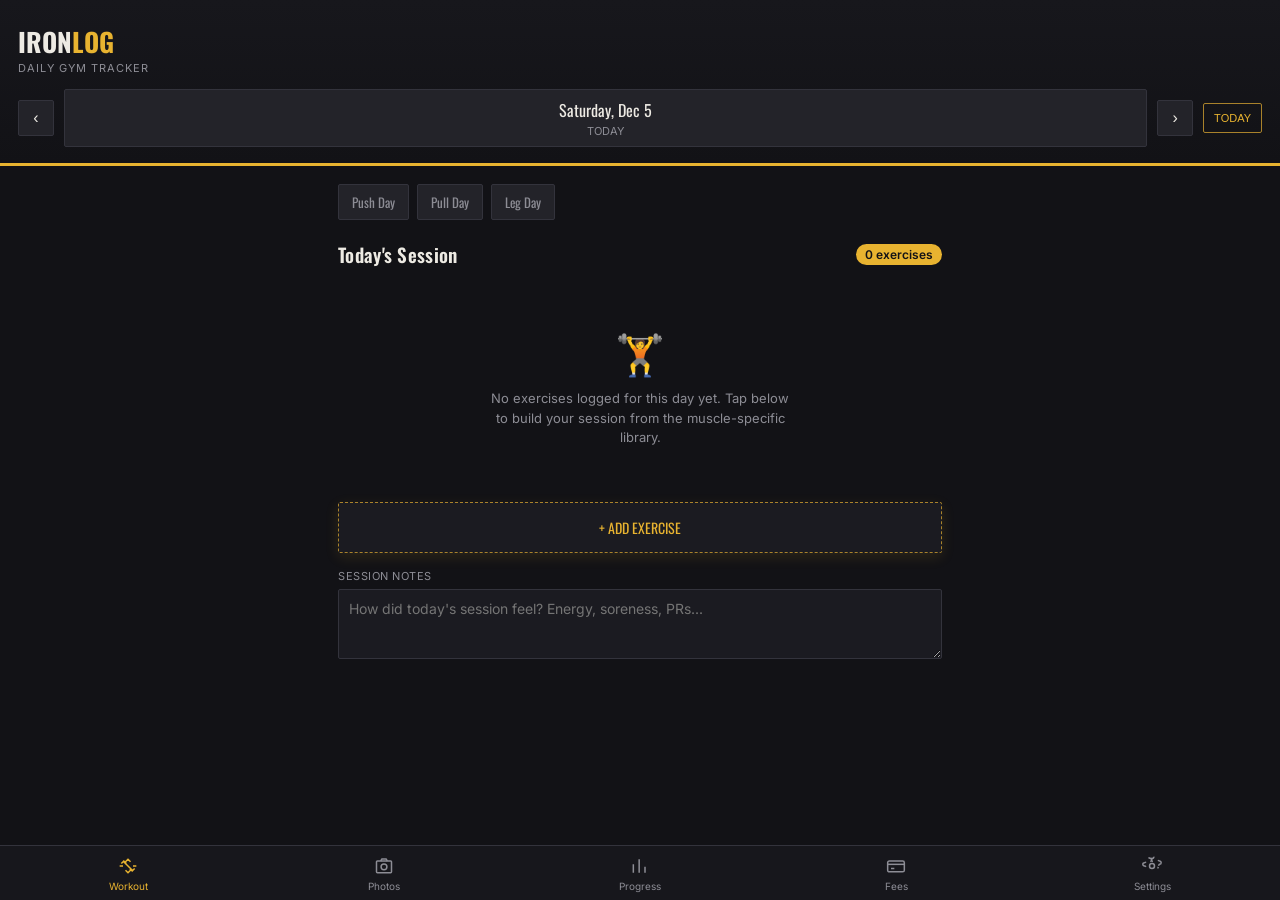
==== commit 0e276167: "Add files via upload" ====
--- a/index.html
+++ b/index.html
@@ -266,6 +266,7 @@
 }
 .exercise-pick-item .epn{ font-size:14px; }
 .exercise-pick-item .epe{ font-size:10px; color: var(--chalk-dim); margin-top:2px; }
+.gym-tag{ font-size:8px; background: var(--iron); color:#141410; padding:2px 6px; border-radius:20px; font-family:'Inter'; font-weight:700; vertical-align:middle; margin-left:4px; }
 .exercise-pick-item .epa{ color: var(--iron); font-size:18px; }
 .custom-exercise-row{ display:flex; gap:8px; align-items:flex-start; }
 .custom-exercise-row input{ margin-bottom:0; flex:1; }
@@ -295,7 +296,176 @@
 }
 .settings-row button.danger{ color: var(--rust); border-color: var(--rust); background:transparent; }
 
+/* ---------- How-To Demo ---------- */
+.howto-btn{
+  background: var(--surface-2); border:1px solid var(--steel); color: var(--iron);
+  width:30px; height:30px; border-radius: var(--radius); cursor:pointer;
+  font-size:13px; flex-shrink:0; display:flex; align-items:center; justify-content:center;
+}
+.exercise-head .head-actions{ display:flex; gap:6px; flex-shrink:0; }
+.exercise-pick-item{ align-items:center; }
+.epick-right{ display:flex; align-items:center; gap:8px; }
+
+.demo-head{ display:flex; justify-content:space-between; align-items:center; margin-bottom:14px; }
+.demo-head h3{ font-size:17px; padding-right:10px; }
+.close-btn{ background: var(--surface-2); border:1px solid var(--steel); color: var(--chalk); width:30px; height:30px; border-radius: var(--radius); cursor:pointer; flex-shrink:0; }
+
+.demo-frame{
+  width:100%; aspect-ratio: 1/1; background: var(--surface-2); border:1px solid var(--steel);
+  border-radius: var(--radius); display:flex; align-items:center; justify-content:center;
+  overflow:hidden; margin-bottom:14px; position:relative;
+}
+.demo-frame img{ width:100%; height:100%; object-fit:contain; }
+.demo-frame .demo-loading, .demo-frame .demo-empty{
+  color: var(--chalk-dim); font-size:13px; text-align:center; padding:20px; line-height:1.6;
+}
+.demo-frame .demo-badge{
+  position:absolute; bottom:8px; right:8px; background: rgba(0,0,0,.7); color: var(--iron);
+  font-size:9px; padding:3px 7px; border-radius:20px; font-family:'Oswald'; letter-spacing:.5px;
+}
+.demo-meta{ display:flex; gap:6px; flex-wrap:wrap; margin-bottom:14px; }
+.demo-meta span{
+  font-size:10px; color: var(--chalk-dim); background: var(--surface-2); border:1px solid var(--steel);
+  padding: 4px 9px; border-radius:20px; text-transform:capitalize;
+}
+.demo-instructions{ list-style:none; padding:0; margin:0 0 6px; counter-reset: step; }
+.demo-instructions li{
+  counter-increment: step; padding: 10px 0 10px 32px; position:relative;
+  border-top:1px solid #242429; font-size:13px; line-height:1.5; color: var(--chalk);
+}
+.demo-instructions li:first-child{ border-top:none; }
+.demo-instructions li::before{
+  content: counter(step); position:absolute; left:0; top:10px;
+  width:20px; height:20px; border-radius:50%; background: var(--surface-2); border:1px solid var(--iron-dim);
+  color: var(--iron); font-family:'Oswald'; font-size:11px; display:flex; align-items:center; justify-content:center;
+}
+.demo-source{ font-size:10px; color:#5c5c66; margin-top:10px; line-height:1.5; }
+.demo-source a{ color: var(--chalk-dim); }
+.demo-search-btn{
+  display:block; width:100%; text-align:center; padding:12px; margin-top:6px;
+  background: var(--surface-2); border:1px solid var(--steel); color: var(--iron);
+  border-radius: var(--radius); font-family:'Oswald'; font-size:13px; text-decoration:none;
+}
+
+/* ---------- Gym Management ---------- */
+.gym-subnav{ display:flex; gap:8px; overflow-x:auto; padding-bottom:10px; margin-bottom:6px; }
+.gym-tab{
+  flex:0 0 auto; padding:8px 14px; background: var(--surface-2); border:1px solid var(--steel);
+  color: var(--chalk-dim); font-family:'Oswald'; font-size:13px; border-radius: var(--radius); cursor:pointer; white-space:nowrap;
+}
+.gym-tab.active{ border-color: var(--iron); color: var(--iron); background: rgba(232,179,48,0.08); }
+.gym-panel{ display:none; }
+.gym-panel.active{ display:block; animation: fade .2s ease; }
+
+#memberSearch, #attendanceSearch{
+  width:100%; background: var(--surface-2); border:1px solid var(--steel); color: var(--chalk);
+  padding:11px; border-radius: var(--radius); font-size:14px; margin-bottom:12px;
+}
+
+.member-card, .plan-card, .payment-item, .trainer-card{
+  display:flex; align-items:center; gap:12px; background: var(--surface); border:1px solid var(--steel);
+  border-left:3px solid var(--iron); border-radius: var(--radius); padding:12px 14px; margin-bottom:8px; cursor:pointer;
+}
+.plan-card, .trainer-card{ cursor:default; justify-content:space-between; }
+.payment-item{ cursor:default; }
+.member-avatar{
+  width:42px; height:42px; border-radius:50%; background: var(--surface-2); border:1px solid var(--steel);
+  flex-shrink:0; display:flex; align-items:center; justify-content:center; font-family:'Oswald'; font-size:16px; color: var(--iron); overflow:hidden;
+}
+.member-avatar img{ width:100%; height:100%; object-fit:cover; }
+.member-info{ flex:1; min-width:0; }
+.member-info .mn{ font-family:'Oswald'; font-size:15px; }
+.member-info .mp{ font-size:11px; color: var(--chalk-dim); margin-top:2px; }
+.status-badge{ font-size:9px; padding:3px 8px; border-radius:20px; font-family:'Oswald'; letter-spacing:.3px; flex-shrink:0; }
+.status-badge.active{ background: rgba(111,168,91,0.15); color: var(--green); }
+.status-badge.expired{ background: rgba(196,72,46,0.15); color: var(--rust); }
+.status-badge.noplan{ background: var(--surface-2); color: var(--chalk-dim); }
+
+.plan-card .pc-name{ font-family:'Oswald'; font-size:15px; }
+.plan-card .pc-meta{ font-size:11px; color: var(--chalk-dim); margin-top:2px; }
+.plan-card .pc-actions{ display:flex; gap:6px; }
+.plan-card .pc-actions button{ background: var(--surface-2); border:1px solid var(--steel); color: var(--chalk); width:28px; height:28px; border-radius:2px; cursor:pointer; font-size:12px; }
+.plan-card .pc-actions button.danger{ color: var(--rust); border-color: var(--rust); }
+
+.payment-item .pay-info .pn{ font-family:'Oswald'; font-size:14px; }
+.payment-item .pay-info .pd{ font-size:11px; color: var(--chalk-dim); margin-top:2px; }
+.payment-item .pay-amt{ font-family:'Oswald'; font-size:16px; color: var(--iron); margin-left:auto; }
+
+.trainer-card .tc-name{ font-family:'Oswald'; font-size:15px; }
+.trainer-card .tc-meta{ font-size:11px; color: var(--chalk-dim); margin-top:2px; }
+
+.field-label{ font-size:11px; color: var(--chalk-dim); display:block; margin-bottom:6px; letter-spacing:.5px; }
+.checkbox-row{ display:flex; align-items:center; gap:8px; font-size:13px; color: var(--chalk-dim); margin: 6px 0 10px; }
+.checkbox-row input{ width:auto; margin:0; }
+.photo-upload-btn.small{ padding:14px; font-size:12px; margin-bottom:12px; }
+
+.detail-stat-row{ display:flex; justify-content:space-between; padding:10px 0; border-top:1px solid #242429; font-size:13px; }
+.detail-stat-row:first-child{ border-top:none; }
+.detail-stat-row .dsl{ color: var(--chalk-dim); }
+.detail-actions{ display:flex; gap:8px; margin-top:16px; flex-wrap:wrap; }
+.detail-actions button{ flex:1; min-width:100px; }
+
+/* ---------- Modern polish ---------- */
+.exercise-card, .stat-card, .history-item, .photo-item{
+  box-shadow: 0 6px 16px rgba(0,0,0,.22);
+}
+.exercise-card{ border-radius: 6px; }
+.stat-card{ border-radius: 6px; }
+.photo-item{ border-radius: 8px; }
+.add-exercise-btn, .btn-primary{ box-shadow: 0 4px 14px rgba(232,179,48,0.12); }
+.modal{ backdrop-filter: blur(6px); }
+
+/* ---------- Photo Lightbox ---------- */
+.photo-item{ cursor:pointer; }
+.lightbox{
+  position:fixed; inset:0; background: rgba(6,6,8,.96); z-index:80;
+  display:none; flex-direction:column; align-items:center; justify-content:center;
+  padding: env(safe-area-inset-top) 12px env(safe-area-inset-bottom);
+}
+.lightbox.show{ display:flex; }
+.lightbox img{ max-width:100%; max-height:72vh; object-fit:contain; border-radius:4px; }
+.lb-close{
+  position:absolute; top:18px; right:16px; background: rgba(255,255,255,.08); border:none; color: var(--chalk);
+  width:36px; height:36px; border-radius:50%; font-size:16px; cursor:pointer; z-index:2;
+}
+.lb-nav{
+  position:absolute; top:50%; transform:translateY(-50%); background: rgba(255,255,255,.08); border:none;
+  color: var(--chalk); width:42px; height:42px; border-radius:50%; font-size:22px; cursor:pointer; z-index:2;
+}
+.lb-prev{ left:10px; } .lb-next{ right:10px; }
+.lb-footer{ margin-top:18px; display:flex; flex-direction:column; align-items:center; gap:10px; }
+.lb-footer span{ color: var(--chalk-dim); font-size:13px; font-family:'Oswald'; }
+.lb-delete{ background:transparent; border:1px solid var(--rust); color: var(--rust); padding:9px 16px; border-radius: var(--radius); font-family:'Oswald'; font-size:12px; cursor:pointer; }
+
+/* ---------- Fees Tab ---------- */
+.profile-card{
+  display:flex; align-items:center; gap:14px; background: linear-gradient(135deg, var(--surface), var(--surface-2));
+  border:1px solid var(--steel); border-radius:8px; padding:16px; margin-bottom:16px;
+}
+.profile-avatar{
+  width:56px; height:56px; border-radius:50%; background: var(--surface-2); border:2px solid var(--iron);
+  display:flex; align-items:center; justify-content:center; font-family:'Oswald'; font-size:22px; color: var(--iron); overflow:hidden; flex-shrink:0;
+}
+.profile-avatar img{ width:100%; height:100%; object-fit:cover; }
+.profile-name{ font-family:'Oswald'; font-size:18px; }
+.profile-plan{ font-size:12px; color: var(--chalk-dim); margin-top:3px; }
+.fee-summary-grid{ display:grid; grid-template-columns: repeat(2,1fr); gap:10px; margin-bottom:18px; }
+.member-pick-item{
+  display:flex; align-items:center; gap:12px; background: var(--surface); border:1px solid var(--steel);
+  border-radius: var(--radius); padding:13px; margin-bottom:8px; cursor:pointer;
+}
+.member-pick-item .mpi-avatar{
+  width:38px; height:38px; border-radius:50%; background: var(--surface-2); display:flex; align-items:center; justify-content:center;
+  font-family:'Oswald'; color: var(--iron); overflow:hidden; flex-shrink:0;
+}
+.member-pick-item .mpi-avatar img{ width:100%; height:100%; object-fit:cover; }
 </style>
+<link rel="manifest" href="manifest.json">
+<link rel="apple-touch-icon" href="[data-uri]">
+<meta name="mobile-web-app-capable" content="yes">
+<meta name="apple-mobile-web-app-capable" content="yes">
+<meta name="apple-mobile-web-app-status-bar-style" content="black-translucent">
+<meta name="apple-mobile-web-app-title" content="IronLog">
 </head>
 <body>
 
@@ -377,6 +547,13 @@
 
     <div class="section-title"><h2 style="font-size:15px;">History</h2></div>
     <div id="historyList"></div>
+  </section>
+
+  <!-- FEES SECTION -->
+  <section id="sec-fees">
+    <div class="section-title"><h2>Membership & Fees</h2></div>
+    <div id="feesProfilePicker"></div>
+    <div id="feesBody"></div>
   </section>
 
   <!-- SETTINGS SECTION -->
@@ -407,6 +584,14 @@
     </div>
 
     <div class="settings-block">
+      <h3>MEMBERSHIP</h3>
+      <div class="settings-row">
+        <div><div class="st-lbl">Linked gym profile</div><div class="st-sub" id="linkedProfileSub">Not linked yet</div></div>
+        <button id="unlinkProfileBtn">CHANGE</button>
+      </div>
+    </div>
+
+    <div class="settings-block">
       <h3>ABOUT</h3>
       <div class="settings-row">
         <div><div class="st-lbl">Storage</div><div class="st-sub">100% local — nothing leaves your device</div></div>
@@ -431,6 +616,10 @@
   <button class="tab" data-tab="sec-progress">
     <svg viewBox="0 0 24 24"><path d="M4 20V10M11 20V4M18 20v-7"/></svg>
     Progress
+  </button>
+  <button class="tab" data-tab="sec-fees">
+    <svg viewBox="0 0 24 24"><rect x="2" y="6" width="20" height="13" rx="2"/><path d="M2 10h20"/><path d="M6 15h4"/></svg>
+    Fees
   </button>
   <button class="tab" data-tab="sec-settings">
     <svg viewBox="0 0 24 24"><circle cx="12" cy="12" r="3"/><path d="M19.4 13a1.7 1.7 0 00.34 1.87M4.6 13a1.7 1.7 0 00-1.55-1H3a2 2 0 110-4h.09a1.7 1.7 0 001.51-1.09M19.4 11a1.7 1.7 0 001.55-1H21a2 2 0 100-4h-.09a1.7 1.7 0 01-1.51-1.09M8 1.6a1.7 1.7 0 001.6 1H10a2 2 0 010 4h-.09M15 1.6a1.7 1.7 0 00-1.6 1H13a2 2 0 000 4h.09"/></svg>
@@ -473,6 +662,29 @@
       <button class="btn btn-ghost" id="cancelRoutine">CANCEL</button>
       <button class="btn btn-primary" id="confirmRoutine">SAVE</button>
     </div>
+  </div>
+</div>
+
+<!-- How-To / Demo Modal -->
+<div class="modal-backdrop" id="demoModal">
+  <div class="modal modal-tall">
+    <div class="demo-head">
+      <h3 id="demoTitle">Exercise</h3>
+      <button class="close-btn" id="closeDemoModal">✕</button>
+    </div>
+    <div id="demoBody"></div>
+  </div>
+</div>
+
+<!-- Photo Lightbox Viewer -->
+<div class="lightbox" id="lightbox">
+  <button class="lb-close" id="lbClose">✕</button>
+  <button class="lb-nav lb-prev" id="lbPrev">‹</button>
+  <img id="lbImage" src="" alt="Progress photo">
+  <button class="lb-nav lb-next" id="lbNext">›</button>
+  <div class="lb-footer">
+    <span id="lbDate"></span>
+    <button class="lb-delete" id="lbDelete">DELETE PHOTO</button>
   </div>
 </div>
 
@@ -719,6 +931,97 @@
 </script>
 <script>
 /* ==========================================================================
+   IRONLOG — Exercise Demo module
+   Looks up a short animated form demo + step-by-step instructions for an
+   exercise from the "Free Exercise DB" — an open, public-domain dataset
+   (Unlicense) of 800+ exercises with images, published at
+   https://github.com/yuhonas/free-exercise-db and hosted on GitHub's CDN.
+   IRONLOG does not host or bundle any of this media itself — it is fetched
+   live, once, and cached locally on your device. Requires an internet
+   connection the first time you view a given exercise's demo.
+   ========================================================================== */
+const ExerciseDemo = (function(){
+  const DB_URL = "https://raw.githubusercontent.com/yuhonas/free-exercise-db/main/dist/exercises.json";
+  const IMG_BASE = "https://raw.githubusercontent.com/yuhonas/free-exercise-db/main/exercises/";
+  const CACHE_KEY = "ironlog_exercisedb_cache_v1";
+  const CACHE_TTL_MS = 1000 * 60 * 60 * 24 * 14; // 2 weeks
+
+  let dbPromise = null;
+
+  function normalize(s){
+    return (s||"").toLowerCase().replace(/[^a-z0-9 ]/g," ").replace(/\s+/g," ").trim();
+  }
+
+  function loadFromCache(){
+    try{
+      const raw = localStorage.getItem(CACHE_KEY);
+      if(!raw) return null;
+      const parsed = JSON.parse(raw);
+      if(Date.now() - parsed.ts > CACHE_TTL_MS) return null;
+      return parsed.data;
+    }catch(e){ return null; }
+  }
+  function saveToCache(data){
+    try{ localStorage.setItem(CACHE_KEY, JSON.stringify({ ts: Date.now(), data })); }
+    catch(e){ /* storage full or blocked — fine, just won't cache */ }
+  }
+
+  function getDB(){
+    if(dbPromise) return dbPromise;
+    const cached = loadFromCache();
+    if(cached){
+      dbPromise = Promise.resolve(cached);
+      return dbPromise;
+    }
+    dbPromise = fetch(DB_URL).then(r=>{
+      if(!r.ok) throw new Error("bad response");
+      return r.json();
+    }).then(data=>{
+      saveToCache(data);
+      return data;
+    }).catch(err=>{
+      dbPromise = null; // allow retry next time
+      throw err;
+    });
+    return dbPromise;
+  }
+
+  // Simple word-overlap fuzzy match: scores each DB entry by how many
+  // normalized words it shares with the query, favors closer length match.
+  function findBestMatch(query, entries){
+    const qWords = new Set(normalize(query).split(" ").filter(Boolean));
+    if(!qWords.size) return null;
+    let best = null, bestScore = 0;
+    entries.forEach(entry=>{
+      if(!entry.images || !entry.images.length) return;
+      const eWords = new Set(normalize(entry.name).split(" ").filter(Boolean));
+      let overlap = 0;
+      qWords.forEach(w=>{ if(eWords.has(w)) overlap++; });
+      const score = overlap / Math.max(qWords.size, eWords.size);
+      if(score > bestScore){ bestScore = score; best = entry; }
+    });
+    return bestScore >= 0.45 ? best : null;
+  }
+
+  async function find(name){
+    const db = await getDB();
+    const match = findBestMatch(name, db);
+    if(!match) return null;
+    return {
+      name: match.name,
+      images: match.images.map(p => IMG_BASE + p),
+      instructions: match.instructions || [],
+      equipment: match.equipment,
+      level: match.level,
+      primaryMuscles: match.primaryMuscles || []
+    };
+  }
+
+  return { find };
+})();
+</script>
+<script>
+/* ==========================================================================
    IRONLOG — App logic
    Depends on: exercise-library.js, storage.js
    ========================================================================== */
@@ -833,8 +1136,12 @@
           <div class="name">${escapeHtml(ex.name)}</div>
           ${ex.muscle ? `<div class="muscle-tag"><span class="dot"></span>${escapeHtml(ex.muscle)}${ex.equipment ? " • "+escapeHtml(ex.equipment):""}</div>`:""}
         </div>
-        <button class="del" title="Remove exercise">✕</button>
+        <div class="head-actions">
+          <button class="howto-btn" title="How to do this exercise">▶</button>
+          <button class="del" title="Remove exercise">✕</button>
+        </div>
       `;
+      head.querySelector(".howto-btn").addEventListener("click", ()=> openDemoModal(ex.name));
       head.querySelector(".del").addEventListener("click", ()=>{
         log.exercises = log.exercises.filter(e=>e.id!==ex.id);
         save(); renderExercises();
@@ -907,9 +1214,10 @@
     const grid = $("#muscleGrid");
     grid.innerHTML = "";
     MUSCLE_GROUPS.forEach(m=>{
+      const customCount = window.getCustomExercises ? window.getCustomExercises(m.key).length : 0;
       const tile = document.createElement("button");
       tile.className = "muscle-tile";
-      tile.innerHTML = `<span class="dot" style="background:${m.color}"></span>${m.key}<span class="cnt">${EXERCISE_LIBRARY[m.key].length}</span>`;
+      tile.innerHTML = `<span class="dot" style="background:${m.color}"></span>${m.key}<span class="cnt">${EXERCISE_LIBRARY[m.key].length + customCount}</span>`;
       tile.addEventListener("click", ()=> openMuscleExercises(m.key));
       grid.appendChild(tile);
     });
@@ -932,7 +1240,9 @@
   function renderExercisePickList(filter){
     const wrap = $("#exercisePickerList");
     wrap.innerHTML = "";
-    const items = EXERCISE_LIBRARY[pickerMuscle].filter(ex =>
+    const gymExercises = (window.getCustomExercises ? window.getCustomExercises(pickerMuscle) : [])
+      .map(ex => ({ name: ex.name, equipment: ex.equipment || "", isGym: true }));
+    const items = [...gymExercises, ...EXERCISE_LIBRARY[pickerMuscle]].filter(ex =>
       ex.name.toLowerCase().includes(filter.toLowerCase())
     );
     if(!items.length){
@@ -944,12 +1254,20 @@
       row.className = "exercise-pick-item";
       row.innerHTML = `
         <div>
-          <div class="epn">${escapeHtml(ex.name)}</div>
+          <div class="epn">${escapeHtml(ex.name)}${ex.isGym ? ' <span class="gym-tag">GYM</span>':""}</div>
           <div class="epe">${escapeHtml(ex.equipment)}</div>
         </div>
-        <div class="epa">+</div>
+        <div class="epick-right">
+          <button class="howto-btn" title="How to do this exercise">▶</button>
+          <div class="epa">+</div>
+        </div>
       `;
-      row.addEventListener("click", ()=> addExerciseToLog(ex.name, pickerMuscle, ex.equipment));
+      row.querySelector(".epa").addEventListener("click", ()=> addExerciseToLog(ex.name, pickerMuscle, ex.equipment));
+      row.querySelector(".epn").addEventListener("click", ()=> addExerciseToLog(ex.name, pickerMuscle, ex.equipment));
+      row.querySelector(".howto-btn").addEventListener("click", (e)=>{
+        e.stopPropagation();
+        openDemoModal(ex.name);
+      });
       wrap.appendChild(row);
     });
   }
@@ -976,6 +1294,126 @@
     renderExercises();
     showToast(name + " added");
   }
+
+  // ---------- How-To Demo Modal ----------
+  const demoModal = $("#demoModal");
+  let demoFrameTimer = null;
+
+  function stopDemoAnimation(){
+    if(demoFrameTimer){ clearInterval(demoFrameTimer); demoFrameTimer = null; }
+  }
+
+  function openDemoModal(exerciseName){
+    $("#demoTitle").textContent = exerciseName;
+    const body = $("#demoBody");
+    body.innerHTML = `<div class="demo-frame"><div class="demo-loading">Loading demo for "${escapeHtml(exerciseName)}"…</div></div>`;
+    demoModal.classList.add("show");
+    stopDemoAnimation();
+
+    // Custom exercises (with a gym-uploaded GIF) take priority over the
+    // public demo library, since they're specific to this gym's equipment/form.
+    const custom = window.findCustomExercise ? window.findCustomExercise(exerciseName) : null;
+    if(custom && custom.gif){
+      renderCustomDemo(custom);
+      return;
+    }
+
+    ExerciseDemo.find(exerciseName).then(result=>{
+      if(!demoModal.classList.contains("show")) return; // closed while loading
+      if(!result){
+        renderNoDemo(exerciseName);
+        return;
+      }
+      renderDemo(result);
+    }).catch(()=>{
+      if(!demoModal.classList.contains("show")) return;
+      renderNoDemo(exerciseName, true);
+    });
+  }
+
+  function renderCustomDemo(custom){
+    const body = $("#demoBody");
+    const meta = [];
+    if(custom.muscle) meta.push(custom.muscle);
+    if(custom.equipment) meta.push(custom.equipment);
+    const instructions = (custom.instructions||[]).filter(Boolean);
+    body.innerHTML = `
+      <div class="demo-frame">
+        <img src="${custom.gif}" alt="${escapeHtml(custom.name)} form demonstration">
+        <div class="demo-badge">GYM DEMO</div>
+      </div>
+      <div class="demo-meta">${meta.map(m=>`<span>${escapeHtml(m)}</span>`).join("")}</div>
+      ${instructions.length ? `<ol class="demo-instructions">${instructions.map(s=>`<li>${escapeHtml(s)}</li>`).join("")}</ol>` : ""}
+      <div class="demo-source">Demo added by your gym.</div>
+    `;
+  }
+
+  function renderDemo(result){
+    const body = $("#demoBody");
+    const meta = [];
+    if(result.level) meta.push(result.level);
+    if(result.equipment) meta.push(result.equipment);
+    (result.primaryMuscles||[]).forEach(m=>meta.push(m));
+
+    body.innerHTML = `
+      <div class="demo-frame">
+        <div class="demo-loading">Loading images…</div>
+        <div class="demo-badge">FORM DEMO</div>
+      </div>
+      <div class="demo-meta">${meta.map(m=>`<span>${escapeHtml(m)}</span>`).join("")}</div>
+      ${result.instructions.length ? `<ol class="demo-instructions">${result.instructions.map(s=>`<li>${escapeHtml(s)}</li>`).join("")}</ol>` : ""}
+      <div class="demo-source">Demo courtesy of the open-source <a href="https://github.com/yuhonas/free-exercise-db" target="_blank" rel="noopener">Free Exercise DB</a> (public domain).</div>
+    `;
+
+    const frame = body.querySelector(".demo-frame");
+    const images = result.images.slice(0, 2);
+    if(!images.length){
+      frame.innerHTML = `<div class="demo-empty">No demo image available for this exercise.</div><div class="demo-badge">FORM DEMO</div>`;
+      return;
+    }
+    const preloaded = images.map(src=>{ const im = new Image(); im.src = src; return im; });
+    let idx = 0;
+    const imgEl = document.createElement("img");
+    imgEl.alt = result.name + " form demonstration";
+    imgEl.src = images[0];
+    imgEl.onerror = ()=>{
+      frame.innerHTML = `<div class="demo-empty">Demo image couldn't load — check your internet connection.</div><div class="demo-badge">FORM DEMO</div>`;
+      stopDemoAnimation();
+    };
+    frame.innerHTML = "";
+    frame.appendChild(imgEl);
+    const badge = document.createElement("div");
+    badge.className = "demo-badge";
+    badge.textContent = "FORM DEMO";
+    frame.appendChild(badge);
+
+    if(images.length > 1){
+      demoFrameTimer = setInterval(()=>{
+        idx = (idx + 1) % images.length;
+        imgEl.src = images[idx];
+      }, 800);
+    }
+  }
+
+  function renderNoDemo(exerciseName, isError){
+    const body = $("#demoBody");
+    const q = encodeURIComponent(exerciseName + " exercise proper form tutorial");
+    body.innerHTML = `
+      <div class="demo-frame">
+        <div class="demo-empty">${isError ? "Couldn't load the demo library — check your internet connection." : `No demo found for "${escapeHtml(exerciseName)}" in the exercise library.`}</div>
+        <div class="demo-badge">FORM DEMO</div>
+      </div>
+      <a class="demo-search-btn" href="https://www.youtube.com/results?search_query=${q}" target="_blank" rel="noopener">🔍 SEARCH "${escapeHtml(exerciseName)}" ON YOUTUBE</a>
+    `;
+  }
+
+  $("#closeDemoModal").addEventListener("click", ()=>{
+    demoModal.classList.remove("show");
+    stopDemoAnimation();
+  });
+  demoModal.addEventListener("click", (e)=>{
+    if(e.target===demoModal){ demoModal.classList.remove("show"); stopDemoAnimation(); }
+  });
 
   // ---------- Routine day modal (settings) ----------
   const routineModal = $("#routineModal");
@@ -1060,7 +1498,7 @@
     const grid = $("#photoGrid");
     grid.innerHTML = "";
     $("#photoCount").textContent = IronStore.db.photos.length;
-    IronStore.db.photos.forEach(p=>{
+    IronStore.db.photos.forEach((p, idx)=>{
       const item = document.createElement("div");
       item.className = "photo-item";
       item.innerHTML = `
@@ -1068,13 +1506,56 @@
         <button class="pdel">✕</button>
         <div class="pdate">${p.date}</div>
       `;
-      item.querySelector(".pdel").addEventListener("click", ()=>{
+      item.querySelector(".pdel").addEventListener("click", (e)=>{
+        e.stopPropagation();
         IronStore.db.photos = IronStore.db.photos.filter(x=>x.id!==p.id);
         save(); renderPhotos();
       });
+      item.querySelector("img").addEventListener("click", ()=> openLightbox(idx));
       grid.appendChild(item);
     });
   }
+
+  // ---------- Photo Lightbox ----------
+  let lbIndex = 0;
+  const lightbox = $("#lightbox");
+  function openLightbox(idx){
+    lbIndex = idx;
+    renderLightbox();
+    lightbox.classList.add("show");
+  }
+  function renderLightbox(){
+    const photos = IronStore.db.photos;
+    if(!photos.length){ lightbox.classList.remove("show"); return; }
+    lbIndex = (lbIndex + photos.length) % photos.length;
+    const p = photos[lbIndex];
+    $("#lbImage").src = p.dataUrl;
+    $("#lbDate").textContent = p.date;
+  }
+  $("#lbClose").addEventListener("click", ()=> lightbox.classList.remove("show"));
+  $("#lbPrev").addEventListener("click", ()=>{ lbIndex--; renderLightbox(); });
+  $("#lbNext").addEventListener("click", ()=>{ lbIndex++; renderLightbox(); });
+  $("#lbDelete").addEventListener("click", ()=>{
+    const p = IronStore.db.photos[lbIndex];
+    if(!p) return;
+    if(confirm("Delete this photo?")){
+      IronStore.db.photos = IronStore.db.photos.filter(x=>x.id!==p.id);
+      save();
+      renderPhotos();
+      if(IronStore.db.photos.length) renderLightbox();
+      else lightbox.classList.remove("show");
+    }
+  });
+  lightbox.addEventListener("click", (e)=>{ if(e.target===lightbox) lightbox.classList.remove("show"); });
+  // Basic swipe support
+  let lbTouchStartX = null;
+  lightbox.addEventListener("touchstart", (e)=>{ lbTouchStartX = e.touches[0].clientX; }, {passive:true});
+  lightbox.addEventListener("touchend", (e)=>{
+    if(lbTouchStartX===null) return;
+    const dx = e.changedTouches[0].clientX - lbTouchStartX;
+    if(Math.abs(dx) > 50){ dx > 0 ? (lbIndex--, renderLightbox()) : (lbIndex++, renderLightbox()); }
+    lbTouchStartX = null;
+  }, {passive:true});
 
   // ---------- Progress ----------
   $all("#rangeToggle button").forEach(btn=>{
@@ -1245,7 +1726,8 @@
 
   // ---------- Export / Import / Erase ----------
   $("#exportBtn").addEventListener("click", ()=>{
-    const blob = new Blob([JSON.stringify(IronStore.db, null, 2)], {type:"application/json"});
+    const combined = { workout: IronStore.db, gym: (window.GymStore ? window.GymStore.db : null) };
+    const blob = new Blob([JSON.stringify(combined, null, 2)], {type:"application/json"});
     const url = URL.createObjectURL(blob);
     const a = document.createElement("a");
     a.href = url; a.download = `ironlog-backup-${todayStr()}.json`;
@@ -1261,9 +1743,16 @@
     reader.onload = (ev)=>{
       try{
         const parsed = JSON.parse(ev.target.result);
-        IronStore.replaceDB(parsed);
+        if(parsed.workout || parsed.gym){
+          if(parsed.workout) IronStore.replaceDB(parsed.workout);
+          if(parsed.gym && window.GymStore) window.GymStore.replaceDB(parsed.gym);
+        } else {
+          // Older backup format: workout data only, no wrapper.
+          IronStore.replaceDB(parsed);
+        }
         setDate(currentDate);
         renderRoutineEditor();
+        if(window.dispatchEvent) window.dispatchEvent(new Event("ironlog:gym-import"));
         showToast("Backup imported");
       }catch(err){
         showToast("Invalid backup file");
@@ -1287,8 +1776,169 @@
   renderRoutineEditor();
   renderPhotos();
 
+  if('serviceWorker' in navigator){
+    navigator.serviceWorker.register('sw.js').catch(()=>{});
+  }
+
 })();
 
+</script>
+<script>
+/* ==========================================================================
+   IRONLOG — Shared Gym Data Reader + Fees Tab
+   Reads data your gym's Admin app writes into the SAME browser's localStorage
+   (works when both apps are hosted on the same site/origin — e.g. the same
+   GitHub Pages domain). Read-only from here: only the Admin app edits it.
+   ========================================================================== */
+(function(){
+  "use strict";
+  const $ = (sel, el=document) => el.querySelector(sel);
+  const $all = (sel, el=document) => Array.from(el.querySelectorAll(sel));
+  const GYM_KEY = "ironlog_gym_v1";
+  const CUSTOM_EX_KEY = "ironlog_custom_exercises_v1";
+  const LINK_KEY = "ironlog_linked_member_id";
+
+  function escapeHtml(s){ const d = document.createElement("div"); d.textContent = s ?? ""; return d.innerHTML; }
+  function todayStr(){
+    const d = new Date();
+    return d.getFullYear()+"-"+String(d.getMonth()+1).padStart(2,'0')+"-"+String(d.getDate()).padStart(2,'0');
+  }
+  function showToast(msg){
+    const t = $("#toast");
+    if(!t) return;
+    t.textContent = msg; t.classList.add("show");
+    setTimeout(()=>t.classList.remove("show"), 1800);
+  }
+
+  function readGymDB(){
+    try{
+      const raw = localStorage.getItem(GYM_KEY);
+      return raw ? JSON.parse(raw) : null;
+    }catch(e){ return null; }
+  }
+  function readCustomExercises(){
+    try{
+      const raw = localStorage.getItem(CUSTOM_EX_KEY);
+      return raw ? JSON.parse(raw) : [];
+    }catch(e){ return []; }
+  }
+
+  // ---------- Exposed to the exercise picker / demo modal ----------
+  window.getCustomExercises = function(muscleKey){
+    return readCustomExercises().filter(ex => ex.muscle === muscleKey);
+  };
+  window.findCustomExercise = function(name){
+    const all = readCustomExercises();
+    const norm = (s)=> (s||"").toLowerCase().trim();
+    return all.find(ex => norm(ex.name) === norm(name)) || null;
+  };
+
+  // ---------- Fees tab ----------
+  const gymTabBtn = $('.tabbar .tab[data-tab="sec-fees"]');
+  if(gymTabBtn) gymTabBtn.addEventListener("click", renderFees);
+
+  function getLinkedId(){ return localStorage.getItem(LINK_KEY) || ""; }
+  function setLinkedId(id){ localStorage.setItem(LINK_KEY, id); }
+  function clearLinkedId(){ localStorage.removeItem(LINK_KEY); }
+
+  function planName(gymDB, planId){
+    const p = (gymDB.plans||[]).find(x=>x.id===planId);
+    return p ? p.name : "";
+  }
+  function memberStatus(m){
+    if(!m.membershipEnd) return "noplan";
+    return m.membershipEnd >= todayStr() ? "active" : "expired";
+  }
+
+  function renderFees(){
+    const gymDB = readGymDB();
+    const pickerWrap = $("#feesProfilePicker");
+    const body = $("#feesBody");
+    const linkedId = getLinkedId();
+
+    if(!gymDB || !gymDB.members || !gymDB.members.length){
+      pickerWrap.innerHTML = "";
+      body.innerHTML = `<div class="empty-state" style="padding:40px 20px;"><div class="big">💳</div><p>No gym membership data found on this device yet. Ask your gym to add you as a member in their Admin app on this same device/browser, then reopen this tab.</p></div>`;
+      updateLinkedProfileSetting(null);
+      return;
+    }
+
+    const member = gymDB.members.find(m=>m.id===linkedId);
+    if(!member){
+      renderProfilePicker(gymDB);
+      body.innerHTML = "";
+      updateLinkedProfileSetting(null);
+      return;
+    }
+
+    pickerWrap.innerHTML = "";
+    updateLinkedProfileSetting(member);
+    const status = memberStatus(member);
+    const payments = (gymDB.payments||[]).filter(p=>p.memberId===member.id).sort((a,b)=> b.date < a.date ? -1:1);
+    const totalPaid = payments.reduce((a,p)=>a+Number(p.amount||0),0);
+
+    body.innerHTML = `
+      <div class="profile-card">
+        <div class="profile-avatar">${member.photo ? `<img src="${member.photo}">` : escapeHtml((member.name||"?")[0].toUpperCase())}</div>
+        <div>
+          <div class="profile-name">${escapeHtml(member.name)}</div>
+          <div class="profile-plan">${member.planId ? escapeHtml(planName(gymDB, member.planId)) : "No active plan"}</div>
+        </div>
+        <span class="status-badge ${status}" style="margin-left:auto;">${status==="noplan"?"NO PLAN":status.toUpperCase()}</span>
+      </div>
+      <div class="fee-summary-grid">
+        <div class="stat-card"><div class="num">${totalPaid.toLocaleString()}</div><div class="lbl">TOTAL PAID</div></div>
+        <div class="stat-card"><div class="num">${member.membershipEnd || "—"}</div><div class="lbl">VALID UNTIL</div></div>
+      </div>
+      <div class="section-title"><h2 style="font-size:15px;">Payment History</h2></div>
+      ${payments.length ? payments.map(p=>`
+        <div class="payment-item">
+          <div class="pay-info"><div class="pn">${escapeHtml(p.method)}${p.note ? " • "+escapeHtml(p.note):""}</div><div class="pd">${p.date}</div></div>
+          <div class="pay-amt">${Number(p.amount).toLocaleString()}</div>
+        </div>`).join("") : `<div class="empty-state" style="padding:20px 10px;"><p>No payments recorded yet.</p></div>`}
+    `;
+  }
+
+  function renderProfilePicker(gymDB){
+    const wrap = $("#feesProfilePicker");
+    wrap.innerHTML = `
+      <div class="empty-state" style="padding-bottom:10px;">
+        <div class="big">👋</div>
+        <p>Which member are you? Pick your name below to see your plan and fee history.</p>
+      </div>
+    `;
+    gymDB.members.forEach(m=>{
+      const row = document.createElement("div");
+      row.className = "member-pick-item";
+      row.innerHTML = `
+        <div class="mpi-avatar">${m.photo ? `<img src="${m.photo}">`: escapeHtml((m.name||"?")[0].toUpperCase())}</div>
+        <div style="flex:1;">${escapeHtml(m.name)}</div>
+        <span style="color:var(--chalk-dim);">›</span>
+      `;
+      row.addEventListener("click", ()=>{
+        setLinkedId(m.id);
+        renderFees();
+        showToast("Linked to "+m.name);
+      });
+      wrap.appendChild(row);
+    });
+  }
+
+  function updateLinkedProfileSetting(member){
+    const sub = $("#linkedProfileSub");
+    if(!sub) return;
+    sub.textContent = member ? `Linked as ${member.name}` : "Not linked yet";
+  }
+  const unlinkBtn = $("#unlinkProfileBtn");
+  if(unlinkBtn){
+    unlinkBtn.addEventListener("click", ()=>{
+      clearLinkedId();
+      renderFees();
+      showToast("Profile unlinked — pick again in the Fees tab");
+    });
+  }
+})();
 </script>
 </body>
 </html>
+
